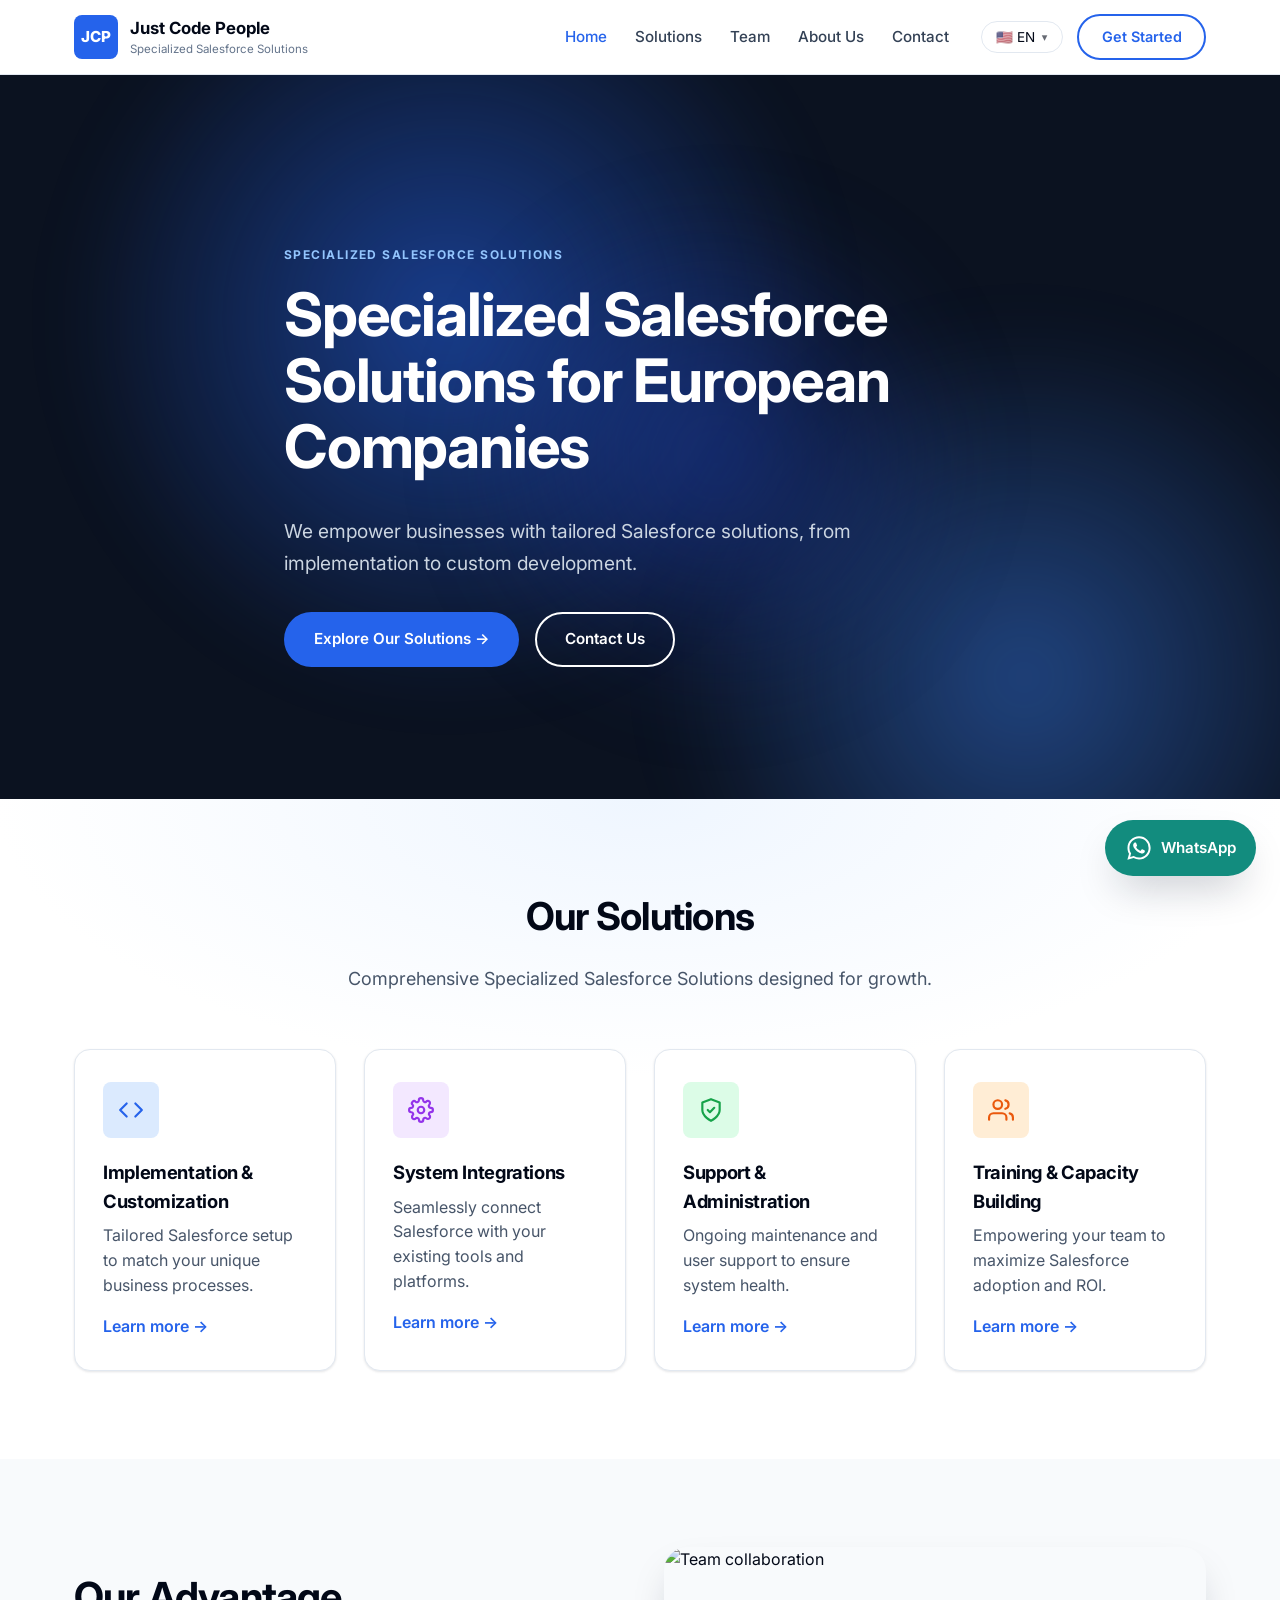
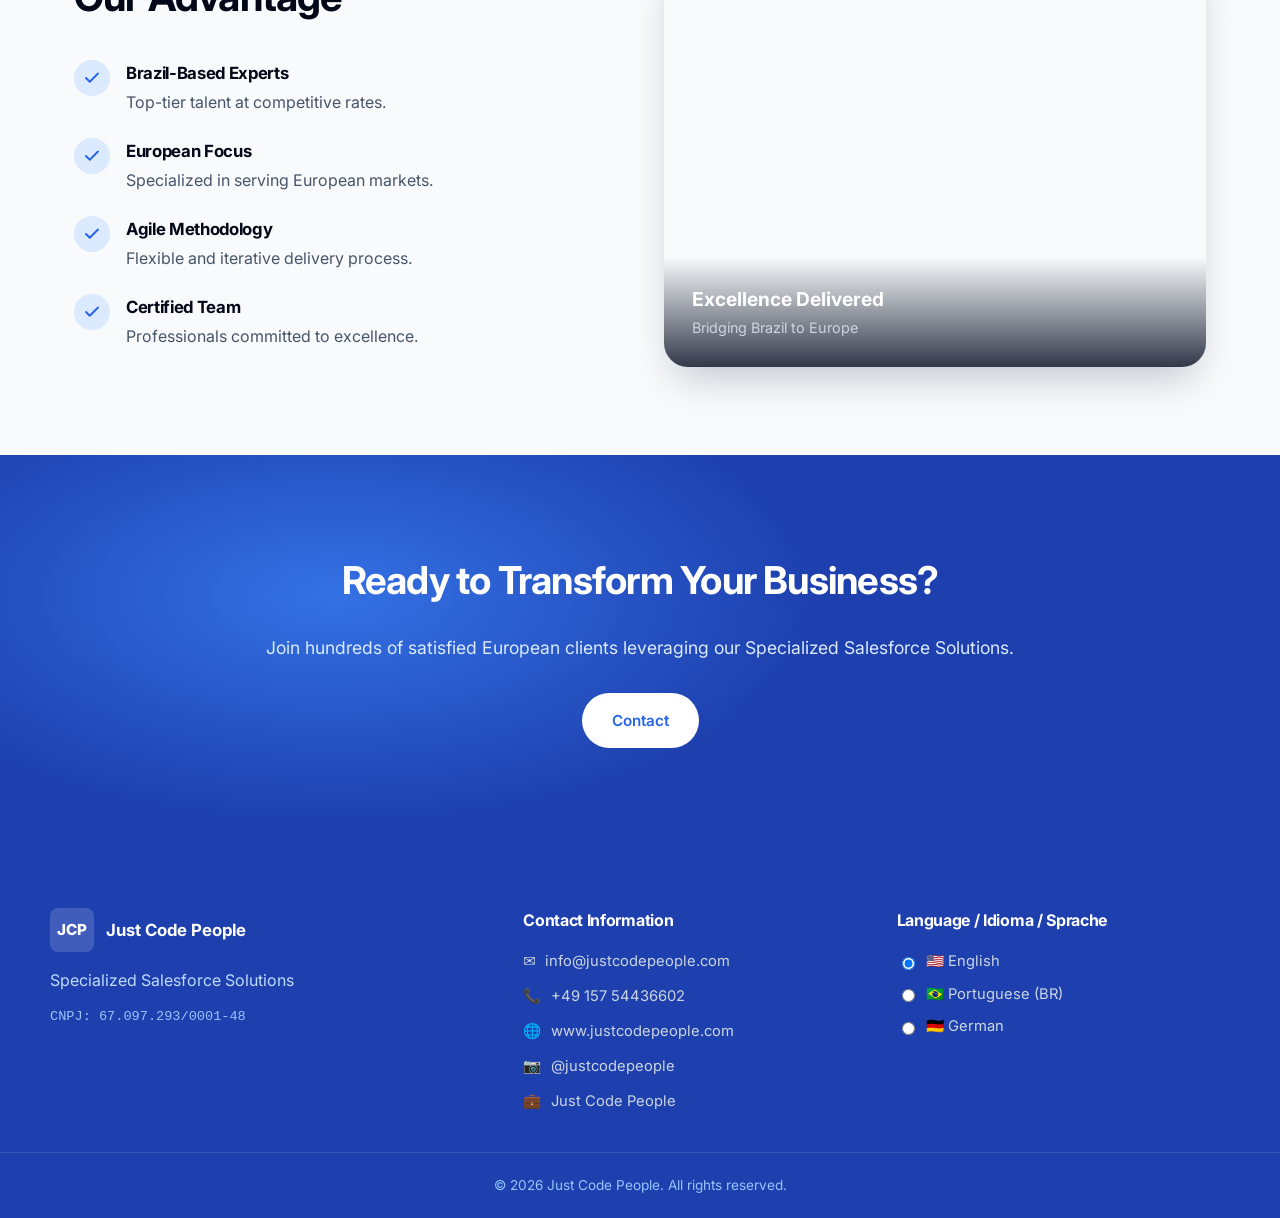
==== index.html @ ec4c8c9c "feat(page): add page to the repository" ====
<!DOCTYPE html>
<html lang="en">
<head>
  <meta charset="UTF-8" />
  <meta name="viewport" content="width=device-width, initial-scale=1.0" />
  <title>Just Code People | Specialized Salesforce Solutions</title>
  <meta name="description" content="Just Code People empowers European companies with tailored Salesforce solutions, from implementation to custom development." />
  <link rel="icon" type="image/svg+xml" href="data:image/svg+xml,<svg xmlns=%22http://www.w3.org/2000/svg%22 viewBox=%220 0 24 24%22><rect width=%2224%22 height=%2224%22 rx=%225%22 fill=%22%232563eb%22/><text x=%2212%22 y=%2216.5%22 font-family=%22Arial%22 font-size=%228%22 font-weight=%22700%22 fill=%22white%22 text-anchor=%22middle%22>JCP</text></svg>" />
  <link rel="preconnect" href="https://fonts.googleapis.com" />
  <link rel="preconnect" href="https://fonts.gstatic.com" crossorigin />
  <link rel="stylesheet" href="https://fonts.googleapis.com/css2?family=Inter:wght@300;400;500;600;700;800&display=swap" />
  <link rel="stylesheet" href="assets/css/style.css?v=cfeb845a" />
  <script type="application/ld+json">
  {
    "@context": "https://schema.org",
    "@type": "ProfessionalService",
    "name": "Just Code People",
    "url": "https://www.justcodepeople.com",
    "description": "Specialized Salesforce Solutions for European companies: implementation, integrations, support and training.",
    "email": "info@justcodepeople.com",
    "telephone": "+49 157 54436602",
    "taxID": "67.097.293/0001-48",
    "areaServed": "Europe",
    "address": {
      "@type": "PostalAddress",
      "streetAddress": "R. Heitor Stockler de Fran\u00e7a, 396, unidade 411",
      "addressLocality": "Curitiba",
      "addressRegion": "PR",
      "postalCode": "80030-030",
      "addressCountry": "BR"
    },
    "sameAs": [
      "https://www.linkedin.com/company/just-code-people/",
      "https://www.instagram.com/justcodepeople/"
    ],
    "hasOfferCatalog": {
      "@type": "OfferCatalog",
      "name": "Our Solutions",
      "itemListElement": [
        { "@type": "Offer", "itemOffered": { "@type": "Service", "name": "Implementation & Customization" } },
        { "@type": "Offer", "itemOffered": { "@type": "Service", "name": "System Integrations" } },
        { "@type": "Offer", "itemOffered": { "@type": "Service", "name": "Support & Administration" } },
        { "@type": "Offer", "itemOffered": { "@type": "Service", "name": "Training & Capacity Building" } }
      ]
    }
  }
  </script>
</head>
<body>

  <header class="site-header">
    <div class="container header-inner">
      <a href="index.html" class="logo">
        <span class="logo-badge">JCP</span>
        <span class="logo-text"><strong>Just Code People</strong><small>Specialized Salesforce Solutions</small></span>
      </a>
      <nav class="main-nav">
        <a href="index.html">Home</a>
        <a href="solutions.html">Solutions</a>
        <a href="team.html">Team</a>
        <a href="about.html">About Us</a>
        <a href="contact.html">Contact</a>
      </nav>
      <div class="header-actions">
        <button class="lang-switch" type="button">🇺🇸 EN</button>
        <a href="contact.html" class="btn-outline">Get Started</a>
      </div>
      <button class="nav-toggle" type="button" aria-label="Toggle menu">☰</button>
    </div>
  </header>

  <main>
    <!-- Hero ---------------------------------------------------------- -->
    <section class="hero" id="hero">
      <div class="hero-glow hero-glow-1" aria-hidden="true"></div>
      <div class="hero-glow hero-glow-2" aria-hidden="true"></div>
      <div class="hero-glow hero-glow-3" aria-hidden="true"></div>
      <div class="container hero-inner">
        <span class="hero-eyebrow">Specialized Salesforce Solutions</span>
        <h1>Specialized Salesforce Solutions for European Companies</h1>
        <p class="lead">We empower businesses with tailored Salesforce solutions, from implementation to custom development.</p>
        <div class="hero-actions">
          <a href="solutions.html" class="btn btn-primary">Explore Our Solutions →</a>
          <a href="contact.html" class="btn btn-outline-white">Contact Us</a>
        </div>
      </div>
    </section>

    <!-- Solutions preview ----------------------------------------------- -->
    <section class="section section-aura">
      <div class="container">
        <div class="section-head">
          <h2>Our Solutions</h2>
          <p>Comprehensive Specialized Salesforce Solutions designed for growth.</p>
        </div>
        <div class="grid grid-4">
          <div class="card">
            <div class="icon-tile blue">
              <svg viewBox="0 0 24 24" fill="none" stroke="currentColor" stroke-width="2" stroke-linecap="round" stroke-linejoin="round"><polyline points="16 18 22 12 16 6"/><polyline points="8 6 2 12 8 18"/></svg>
            </div>
            <h3>Implementation &amp; Customization</h3>
            <p>Tailored Salesforce setup to match your unique business processes.</p>
            <a href="solutions.html" class="btn-link">Learn more →</a>
          </div>
          <div class="card">
            <div class="icon-tile purple">
              <svg viewBox="0 0 24 24" fill="none" stroke="currentColor" stroke-width="2" stroke-linecap="round" stroke-linejoin="round"><circle cx="12" cy="12" r="3"/><path d="M19.4 15a1.65 1.65 0 0 0 .33 1.82l.06.06a2 2 0 1 1-2.83 2.83l-.06-.06a1.65 1.65 0 0 0-1.82-.33 1.65 1.65 0 0 0-1 1.51V21a2 2 0 0 1-4 0v-.09A1.65 1.65 0 0 0 9 19.4a1.65 1.65 0 0 0-1.82.33l-.06.06a2 2 0 1 1-2.83-2.83l.06-.06a1.65 1.65 0 0 0 .33-1.82 1.65 1.65 0 0 0-1.51-1H3a2 2 0 0 1 0-4h.09A1.65 1.65 0 0 0 4.6 9a1.65 1.65 0 0 0-.33-1.82l-.06-.06a2 2 0 1 1 2.83-2.83l.06.06a1.65 1.65 0 0 0 1.82.33H9a1.65 1.65 0 0 0 1-1.51V3a2 2 0 0 1 4 0v.09a1.65 1.65 0 0 0 1 1.51 1.65 1.65 0 0 0 1.82-.33l.06-.06a2 2 0 1 1 2.83 2.83l-.06.06a1.65 1.65 0 0 0-.33 1.82V9a1.65 1.65 0 0 0 1.51 1H21a2 2 0 0 1 0 4h-.09a1.65 1.65 0 0 0-1.51 1z"/></svg>
            </div>
            <h3>System Integrations</h3>
            <p>Seamlessly connect Salesforce with your existing tools and platforms.</p>
            <a href="solutions.html" class="btn-link">Learn more →</a>
          </div>
          <div class="card">
            <div class="icon-tile green">
              <svg viewBox="0 0 24 24" fill="none" stroke="currentColor" stroke-width="2" stroke-linecap="round" stroke-linejoin="round"><path d="M12 22s8-4 8-10V5l-8-3-8 3v7c0 6 8 10 8 10z"/><polyline points="9 12 11 14 15 10"/></svg>
            </div>
            <h3>Support &amp; Administration</h3>
            <p>Ongoing maintenance and user support to ensure system health.</p>
            <a href="solutions.html" class="btn-link">Learn more →</a>
          </div>
          <div class="card">
            <div class="icon-tile orange">
              <svg viewBox="0 0 24 24" fill="none" stroke="currentColor" stroke-width="2" stroke-linecap="round" stroke-linejoin="round"><path d="M17 21v-2a4 4 0 0 0-4-4H5a4 4 0 0 0-4 4v2"/><circle cx="9" cy="7" r="4"/><path d="M23 21v-2a4 4 0 0 0-3-3.87"/><path d="M16 3.13a4 4 0 0 1 0 7.75"/></svg>
            </div>
            <h3>Training &amp; Capacity Building</h3>
            <p>Empowering your team to maximize Salesforce adoption and ROI.</p>
            <a href="solutions.html" class="btn-link">Learn more →</a>
          </div>
        </div>
      </div>
    </section>

    <!-- Advantage --------------------------------------------------------- -->
    <section class="section section-alt">
      <div class="container advantage">
        <div>
          <h2 style="font-size:2.5rem;margin-bottom:2rem;">Our Advantage</h2>
          <div class="feature-list">
            <div class="feature-item">
              <span class="feature-check">
                <svg width="18" height="18" viewBox="0 0 24 24" fill="none" stroke="currentColor" stroke-width="2.5" stroke-linecap="round" stroke-linejoin="round"><polyline points="20 6 9 17 4 12"/></svg>
              </span>
              <div><h4>Brazil-Based Experts</h4><p>Top-tier talent at competitive rates.</p></div>
            </div>
            <div class="feature-item">
              <span class="feature-check">
                <svg width="18" height="18" viewBox="0 0 24 24" fill="none" stroke="currentColor" stroke-width="2.5" stroke-linecap="round" stroke-linejoin="round"><polyline points="20 6 9 17 4 12"/></svg>
              </span>
              <div><h4>European Focus</h4><p>Specialized in serving European markets.</p></div>
            </div>
            <div class="feature-item">
              <span class="feature-check">
                <svg width="18" height="18" viewBox="0 0 24 24" fill="none" stroke="currentColor" stroke-width="2.5" stroke-linecap="round" stroke-linejoin="round"><polyline points="20 6 9 17 4 12"/></svg>
              </span>
              <div><h4>Agile Methodology</h4><p>Flexible and iterative delivery process.</p></div>
            </div>
            <div class="feature-item">
              <span class="feature-check">
                <svg width="18" height="18" viewBox="0 0 24 24" fill="none" stroke="currentColor" stroke-width="2.5" stroke-linecap="round" stroke-linejoin="round"><polyline points="20 6 9 17 4 12"/></svg>
              </span>
              <div><h4>Certified Team</h4><p>Professionals committed to excellence.</p></div>
            </div>
          </div>
        </div>
        <div class="media-card">
          <img src="https://images.unsplash.com/photo-1622675205169-901710ac8643?auto=format&fit=crop&w=1000&q=80" alt="Team collaboration" />
          <div class="media-caption">
            <strong>Excellence Delivered</strong>
            <span>Bridging Brazil to Europe</span>
          </div>
        </div>
      </div>
    </section>

    <!-- CTA ---------------------------------------------------------- -->
    <section class="cta-band">
      <div class="container">
        <h2>Ready to Transform Your Business?</h2>
        <p>Join hundreds of satisfied European clients leveraging our Specialized Salesforce Solutions.</p>
        <a href="contact.html" class="btn btn-white">Contact</a>
      </div>
    </section>
  </main>

  <footer class="site-footer">
    <div class="container footer-top">
      <div class="footer-brand">
        <a href="index.html" class="logo">
          <span class="logo-badge">JCP</span>
          <span class="logo-text"><strong>Just Code People</strong></span>
        </a>
        <p class="tagline">Specialized Salesforce Solutions</p>
        <p class="cnpj">CNPJ: 67.097.293/0001-48</p>
      </div>
      <div>
        <h4>Contact Information</h4>
        <ul class="footer-list">
          <li>✉️ <a href="mailto:info@justcodepeople.com">info@justcodepeople.com</a></li>
          <li>📞 <a href="https://wa.me/4915754436602">+49 157 54436602</a></li>
          <li>🌐 <a href="https://www.justcodepeople.com">www.justcodepeople.com</a></li>
          <li>📷 <a href="https://www.instagram.com/justcodepeople/">@justcodepeople</a></li>
          <li>💼 <a href="https://www.linkedin.com/company/just-code-people/">Just Code People</a></li>
        </ul>
      </div>
      <div>
        <h4>Language / Idioma / Sprache</h4>
        <div class="lang-options">
          <label><input type="radio" name="lang" data-lang-select value="en" checked /> 🇺🇸 English</label>
          <label><input type="radio" name="lang" data-lang-select value="pt" /> 🇧🇷 Portuguese (BR)</label>
          <label><input type="radio" name="lang" data-lang-select value="de" /> 🇩🇪 German</label>
        </div>
      </div>
    </div>
    <div class="footer-bottom">© 2026 Just Code People. All rights reserved.</div>
  </footer>

  <!-- Floating WhatsApp button (same block on every page). The company number appears in 2 places:
       the footer link and this button's href (assets/js/main.js?v=7ec6846e rebuilds the href per language
       from this one; keep both in sync when changing the number). -->
  <a class="whatsapp-float" href="https://wa.me/4915754436602?text=Hello%21%20I%20would%20like%20to%20know%20more%20about%20Just%20Code%20People%27s%20Salesforce%20solutions." data-wa-number="4915754436602" data-wa-text="Hello! I would like to know more about Just Code People's Salesforce solutions." target="_blank" rel="noopener noreferrer" aria-label="Chat with us on WhatsApp" title="Chat with us on WhatsApp">
    <svg viewBox="0 0 24 24" width="28" height="28" aria-hidden="true" focusable="false"><path fill="currentColor" d="M12.04 2C6.58 2 2.13 6.45 2.13 11.91c0 1.75.46 3.45 1.32 4.95L2.05 22l5.25-1.38a9.9 9.9 0 0 0 4.74 1.21h.01c5.46 0 9.91-4.45 9.91-9.91 0-2.65-1.03-5.14-2.9-7.01A9.82 9.82 0 0 0 12.04 2zm0 18.15h-.01a8.2 8.2 0 0 1-4.19-1.15l-.3-.18-3.12.82.83-3.04-.2-.31a8.2 8.2 0 0 1-1.26-4.38c0-4.54 3.7-8.23 8.24-8.23 2.2 0 4.27.86 5.82 2.42a8.18 8.18 0 0 1 2.41 5.82c0 4.54-3.7 8.23-8.22 8.23zm4.52-6.16c-.25-.12-1.47-.73-1.7-.82-.23-.08-.39-.12-.56.12-.17.25-.64.82-.78.98-.14.17-.29.19-.54.06-.25-.12-1.05-.39-2-1.23-.74-.66-1.24-1.47-1.38-1.72-.15-.25-.02-.38.11-.5.11-.11.25-.29.37-.43.12-.15.17-.25.25-.41.08-.17.04-.31-.02-.43-.06-.12-.56-1.34-.76-1.84-.2-.48-.4-.42-.56-.43h-.48c-.17 0-.43.06-.66.31-.23.25-.87.85-.87 2.07 0 1.22.89 2.4 1.01 2.56.12.17 1.75 2.67 4.23 3.74.59.26 1.05.41 1.41.52.59.19 1.13.16 1.56.1.48-.07 1.47-.6 1.67-1.18.21-.58.21-1.07.14-1.18-.06-.1-.23-.16-.48-.29z"/></svg>
    <span class="whatsapp-float-label" translate="no">WhatsApp</span>
  </a>

  <script src="assets/js/i18n.js?v=ba436000"></script>
  <script src="assets/js/main.js?v=7ec6846e"></script>
</body>
</html>
---- assets/css/style.css ----
/* ==========================================================================
   Just Code People — Stylesheet
   Design tokens extracted from the live site (justcodepeople.com)
   ========================================================================== */

:root {
  /* Colors */
  --color-primary: #2563eb;       /* blue-600 */
  --color-primary-dark: #1d4ed8;  /* blue-700 */
  --color-primary-darker: #1e40af;/* blue-800 - footer e faixa CTA */
  --color-hero: #0b1220;          /* fundo escuro do hero */
  --color-navy: #0f172a;          /* slate-900 - dark hero overlay */
  --color-navy-soft: #1e293b;     /* slate-800 */
  --color-text: #020817;          /* near-black body text */
  --color-text-muted: #475569;    /* slate-600 */
  --color-text-soft: #64748b;     /* slate-500 */
  --color-bg: #ffffff;
  --color-bg-alt: #f8fafc;        /* slate-50 section background */
  --color-bg-tint: #eff6ff;       /* blue-50 tinted callouts */
  --color-border: #e2e8f0;        /* slate-200 */

  --accent-blue: #2563eb;
  --accent-purple: #9333ea;
  --accent-green: #16a34a;
  --accent-orange: #ea580c;
  /* Botao flutuante do WhatsApp: verde escuro da marca (glifo branco >= 4.1:1; hover 5.2:1) */
  --color-whatsapp: #128c7e;
  --color-whatsapp-hover: #0e7a6d;

  /* Typography */
  --font-sans: "Inter", -apple-system, "system-ui", "Segoe UI", Roboto, Oxygen, Ubuntu,
    Cantarell, "Fira Sans", "Droid Sans", "Helvetica Neue", sans-serif;

  /* Layout */
  --container-width: 1180px;
  --radius-sm: 0.5rem;
  --radius-md: 1rem;
  --radius-lg: 1.5rem;
  --radius-full: 9999px;
  --shadow-card: 0 1px 3px rgba(15, 23, 42, 0.08), 0 1px 2px rgba(15, 23, 42, 0.04);
  --shadow-lift: 0 20px 40px -12px rgba(15, 23, 42, 0.25);
}

/* Reset ------------------------------------------------------------------ */
*, *::before, *::after { box-sizing: border-box; }
html { scroll-behavior: smooth; }
body {
  overflow-wrap: break-word; /* palavras longas (DE) nunca estouram a coluna */
  margin: 0;
  font-family: var(--font-sans);
  color: var(--color-text);
  background: var(--color-bg);
  line-height: 1.55;
  -webkit-font-smoothing: antialiased;
}
img { max-width: 100%; display: block; }
a { color: inherit; text-decoration: none; }
ul { list-style: none; margin: 0; padding: 0; }
button { font-family: inherit; cursor: pointer; }
h1, h2, h3, h4 { margin: 0 0 0.5em; font-weight: 700; letter-spacing: -0.02em; }

.container {
  width: 100%;
  max-width: var(--container-width);
  margin: 0 auto;
  padding: 0 24px;
}

.section { padding: 88px 0; }
.section-alt { background: var(--color-bg-alt); }
.section-tint { background: var(--color-bg-tint); }

.section-head { text-align: center; max-width: 640px; margin: 0 auto 56px; }
.section-head h2 { font-size: clamp(1.75rem, 4.4vw, 2.4rem); letter-spacing: -0.02em; color: var(--color-text); }
.section-head p { color: var(--color-text-muted); font-size: 1.125rem; }
.eyebrow {
  display: inline-block;
  font-size: 0.75rem;
  font-weight: 700;
  letter-spacing: 0.08em;
  text-transform: uppercase;
  color: var(--color-primary);
  margin-bottom: 0.75rem;
}

/* Buttons ------------------------------------------------------------------ */
.btn {
  display: inline-flex;
  align-items: center;
  gap: 0.5rem;
  padding: 0.85rem 1.75rem;
  border-radius: var(--radius-full);
  font-weight: 600;
  font-size: 0.95rem;
  border: 2px solid transparent;
  transition: transform 0.15s ease, box-shadow 0.15s ease, background 0.15s ease, color 0.15s ease;
}
.btn:hover { transform: translateY(-1px); }
.btn-primary { background: var(--color-primary); color: #fff; }
.btn-primary:hover { background: var(--color-primary-dark); box-shadow: var(--shadow-lift); }
.btn-outline-white { background: transparent; border-color: #fff; color: #fff; }
.btn-outline-white:hover { background: #fff; color: var(--color-primary); }
.btn-white { background: #fff; color: var(--color-primary); }
.btn-white:hover { box-shadow: var(--shadow-lift); }
.btn-dark { background: var(--color-navy-soft); color: #fff; }
.btn-dark:hover { background: var(--color-navy); }
.btn-link { color: var(--color-primary); font-weight: 600; }
.btn-link:hover { text-decoration: underline; }

/* Header ------------------------------------------------------------------ */
.site-header {
  position: sticky;
  top: 0;
  z-index: 50;
  background: rgba(255, 255, 255, 0.88);
  -webkit-backdrop-filter: saturate(180%) blur(12px);
  backdrop-filter: saturate(180%) blur(12px);
  border-bottom: 1px solid var(--color-border);
}
.header-inner {
  display: flex;
  align-items: center;
  gap: 0.5rem 2rem;
  flex-wrap: wrap; /* rede de seguranca: com texto muito ampliado, nav/acoes descem para a 2a linha */
  padding-top: 14px;
  padding-bottom: 14px;
}
.logo { display: flex; align-items: center; gap: 0.75rem; margin-right: auto; }
.logo-badge {
  display: flex;
  align-items: center;
  justify-content: center;
  width: 44px;
  height: 44px;
  border-radius: var(--radius-sm);
  background: var(--color-primary);
  color: #fff;
  font-weight: 800;
  font-size: 0.95rem;
  flex-shrink: 0;
}
.logo-text strong { display: block; font-size: 1.05rem; color: var(--color-text); }
.logo-text small { display: block; font-size: 0.72rem; color: var(--color-text-soft); }

.main-nav { display: flex; flex-wrap: wrap; align-items: center; gap: 0.25rem 1.75rem; }
.main-nav a { white-space: nowrap; font-weight: 500; color: #334155; font-size: 0.95rem; }
.main-nav a:hover, .main-nav a.active { color: var(--color-primary); }

.header-actions { display: flex; align-items: center; gap: 0.9rem; }
.lang-switch {
  display: flex;
  align-items: center;
  gap: 0.4rem;
  background: #fff;
  border: 1px solid var(--color-border);
  border-radius: var(--radius-full);
  padding: 0.45rem 0.9rem;
  font-size: 0.85rem;
  color: var(--color-text);
}
.btn-outline {
  border: 2px solid var(--color-primary);
  color: var(--color-primary);
  background: #fff;
  border-radius: var(--radius-full);
  padding: 0.6rem 1.4rem;
  font-weight: 600;
  font-size: 0.9rem;
  white-space: nowrap;
}
.btn-outline:hover { background: var(--color-primary); color: #fff; }

.nav-toggle {
  display: none;
  background: none;
  border: none;
  font-size: 1.5rem;
  color: var(--color-text);
  width: 44px;
  height: 44px;
  padding: 0;
  align-items: center;
  justify-content: center;
}

/* Hero ------------------------------------------------------------------ */
.hero {
  position: relative;
  color: #fff;
  background: var(--color-hero);
  isolation: isolate;
  overflow: hidden;
  padding: clamp(96px, 13vw, 168px) 0 clamp(80px, 11vw, 132px);
}
.hero-inner { max-width: 760px; }
.hero h1 { font-size: clamp(2.2rem, 6.2vw, 3.75rem); line-height: 1.1; letter-spacing: -0.02em; margin-bottom: 0.6em; text-wrap: pretty; }
.hero p.lead { font-size: clamp(1rem, 2.2vw, 1.2rem); line-height: 1.7; color: #cbd5e1; margin-bottom: 2rem; max-width: 620px; }
.hero-actions { display: flex; gap: 1rem; flex-wrap: wrap; }


/* Cards ------------------------------------------------------------------ */
.grid { display: grid; gap: 1.75rem; }
.grid-2 { grid-template-columns: repeat(2, 1fr); }
.grid-3 { grid-template-columns: repeat(3, 1fr); }
.grid-4 { grid-template-columns: repeat(4, 1fr); }

.card {
  background: #fff;
  border: 1px solid var(--color-border);
  border-radius: var(--radius-md);
  padding: 2rem 1.75rem;
  box-shadow: var(--shadow-card);
  transition: transform 320ms cubic-bezier(0.22, 1, 0.36, 1),
              box-shadow 320ms cubic-bezier(0.22, 1, 0.36, 1),
              border-color 200ms ease;
}
.card:hover { transform: translateY(-6px); box-shadow: 0 24px 48px -18px rgba(15,23,42,0.3); border-color: #bfdbfe; }
.card h3 { font-size: 1.15rem; margin-bottom: 0.5rem; }
.card p { color: var(--color-text-muted); margin: 0 0 1rem; }

.icon-tile {
  width: 56px;
  height: 56px;
  border-radius: var(--radius-sm);
  display: flex;
  align-items: center;
  justify-content: center;
  margin-bottom: 1.25rem;
}
.icon-tile svg { width: 26px; height: 26px; }
.icon-tile.blue   { background: #dbeafe; color: var(--accent-blue); }
.icon-tile.purple { background: #f3e8ff; color: var(--accent-purple); }
.icon-tile.green  { background: #dcfce7; color: var(--accent-green); }
.icon-tile.orange { background: #ffedd5; color: var(--accent-orange); }

/* Advantage / feature list ------------------------------------------------ */
.advantage { display: grid; grid-template-columns: 1fr 1fr; gap: 3rem; align-items: center; }
.feature-list { display: flex; flex-direction: column; gap: 1.5rem; }
.feature-item { display: flex; gap: 1rem; align-items: flex-start; }
.feature-check {
  flex-shrink: 0;
  width: 36px;
  height: 36px;
  border-radius: 50%;
  background: #dbeafe;
  color: var(--color-primary);
  display: flex;
  align-items: center;
  justify-content: center;
}
.feature-item h4 { margin: 0 0 0.2rem; font-size: 1.05rem; }
.feature-item p { margin: 0; color: var(--color-text-muted); }

.media-card {
  position: relative;
  border-radius: var(--radius-lg);
  overflow: hidden;
  box-shadow: var(--shadow-lift);
}
.media-card img { width: 100%; height: 420px; object-fit: cover; }
.media-caption {
  position: absolute;
  left: 0; right: 0; bottom: 0;
  padding: 1.75rem;
  background: linear-gradient(0deg, rgba(15,23,42,0.85), transparent);
  color: #fff;
}
.media-caption strong { display: block; font-size: 1.2rem; }
.media-caption span { font-size: 0.9rem; color: #cbd5e1; }

/* CTA band ------------------------------------------------------------------ */
.cta-band {
  background: var(--color-primary-darker);
  color: #fff;
  text-align: center;
  position: relative;
  isolation: isolate;
  overflow: hidden;
  padding: clamp(64px, 9vw, 96px) 0;
}
.cta-band h2 { font-size: 2.4rem; margin-bottom: 0.6em; }
.cta-band p { color: #dbeafe; font-size: 1.1rem; margin-bottom: 2rem; }

/* Footer ------------------------------------------------------------------ */
.site-footer { background: var(--color-primary-darker); color: #cbd5e1; }
.footer-top { padding: 64px 0 40px; display: grid; grid-template-columns: 1.3fr 1fr 1fr; gap: 2.5rem; }
.footer-brand .logo-badge { background: rgba(255,255,255,0.15); }
.footer-brand .logo-text strong { color: #fff; }
.footer-brand .logo-text small { color: #93c5fd; }
.footer-brand p.tagline { margin: 1rem 0 0.5rem; color: #bfdbfe; }
.footer-brand .cnpj { font-family: ui-monospace, SFMono-Regular, Menlo, monospace; font-size: 0.85rem; color: #93c5fd; }
.site-footer h4 { color: #fff; font-size: 1rem; margin-bottom: 1.1rem; }
.footer-list { display: flex; flex-direction: column; gap: 0.75rem; }
.footer-list li { display: flex; align-items: center; gap: 0.6rem; font-size: 0.92rem; }
.footer-list a:hover { color: #fff; }
.lang-options { display: flex; flex-direction: column; gap: 0.6rem; }
.lang-options label { display: flex; align-items: center; gap: 0.5rem; font-size: 0.92rem; cursor: pointer; }
.footer-bottom {
  border-top: 1px solid rgba(255,255,255,0.12);
  padding: 22px 0;
  text-align: center;
  font-size: 0.85rem;
  color: #93c5fd;
}

/* Solutions page detail rows ------------------------------------------------ */
.solution-row { display: grid; grid-template-columns: 1fr 1fr; gap: 3.5rem; align-items: center; padding: 70px 0; border-bottom: 1px solid var(--color-border); }
.solution-row:last-child { border-bottom: none; }
.solution-row.reverse .solution-media { order: 2; }
.solution-media img { width: 100%; height: 360px; object-fit: cover; border-radius: var(--radius-lg); box-shadow: var(--shadow-lift); }
.solution-content h3 { font-size: 1.9rem; }
.solution-content > p.lead { color: var(--color-text-muted); font-size: 1.05rem; margin-bottom: 1.5rem; }
.benefit-label { font-size: 0.78rem; font-weight: 700; letter-spacing: 0.08em; color: var(--color-text-soft); margin-bottom: 0.75rem; }
.benefit-list { display: flex; flex-direction: column; gap: 0.6rem; margin-bottom: 1.5rem; }
.benefit-list li { display: flex; align-items: center; gap: 0.6rem; color: #334155; }
.benefit-list svg { width: 18px; height: 18px; color: var(--accent-green); flex-shrink: 0; }
.use-case {
  border-left: 4px solid var(--color-primary);
  background: var(--color-bg-tint);
  padding: 1rem 1.25rem;
  border-radius: 0 var(--radius-sm) var(--radius-sm) 0;
  margin-bottom: 1.75rem;
}
.use-case .benefit-label { color: var(--color-primary); margin-bottom: 0.35rem; }
.use-case p { margin: 0; font-style: italic; color: #334155; }

/* Team page ------------------------------------------------------------------ */
.team-grid { display: grid; grid-template-columns: repeat(4, 1fr); gap: 1.75rem; }
.team-card { text-align: center; }
.team-card img { width: 100%; aspect-ratio: 1/1; object-fit: cover; border-radius: var(--radius-md); margin-bottom: 1rem; }
.team-card h4 { margin: 0 0 0.15rem; font-size: 1.05rem; }
.team-card .role { color: var(--color-primary); font-weight: 700; font-size: 0.72rem; letter-spacing: 0.06em; text-transform: uppercase; margin-bottom: 0.5rem; }
.team-card p.bio { color: var(--color-text-muted); font-size: 0.9rem; margin: 0; }

.org-columns { display: grid; grid-template-columns: repeat(3, 1fr); gap: 2rem; }
.org-columns h4 { font-size: 1.05rem; margin-bottom: 1rem; }
.org-columns ul { display: flex; flex-direction: column; gap: 0.6rem; }
.org-columns li { color: var(--color-text-muted); padding: 0.6rem 0.9rem; background: var(--color-bg-alt); border-radius: var(--radius-sm); font-size: 0.92rem; }

.commitment-strip { display: flex; flex-wrap: wrap; justify-content: center; gap: 0.75rem 2.5rem; text-align: center; color: var(--color-text-muted); font-weight: 600; }
.quote-banner { background: var(--color-navy); color: #fff; text-align: center; padding: 70px 24px; font-size: 1.6rem; font-weight: 600; }

/* About page ------------------------------------------------------------------ */
.about-story { display: grid; grid-template-columns: 1fr 1fr; gap: 3.5rem; align-items: center; }

.market-focus {
  background: var(--color-bg-tint);
  border-radius: var(--radius-lg);
  padding: 3rem;
  display: flex;
  align-items: center;
  justify-content: space-between;
  gap: 2rem;
}
.market-focus-text { max-width: 620px; }
.market-focus-text svg { width: 24px; height: 24px; color: var(--color-primary); }
.market-focus img { width: 176px; height: 176px; border-radius: 50%; object-fit: cover; box-shadow: var(--shadow-lift); flex-shrink: 0; }

.values-title { text-align: center; margin-bottom: 3rem; }
.values-title h2 { font-size: 2.25rem; }
.values-title::after {
  content: "";
  display: block;
  width: 64px;
  height: 4px;
  background: var(--color-primary);
  margin: 1rem auto 0;
  border-radius: var(--radius-full);
}

/* Contact page ------------------------------------------------------------------ */
.contact-layout { display: grid; grid-template-columns: 1.3fr 1fr; gap: 3rem; }
.form-field { margin-bottom: 1.25rem; }
.form-field label { display: block; font-weight: 600; font-size: 0.9rem; margin-bottom: 0.4rem; }
.form-field input, .form-field textarea {
  width: 100%;
  padding: 0.75rem 1rem;
  border: 1px solid var(--color-border);
  border-radius: var(--radius-sm);
  font-family: inherit;
  font-size: 0.95rem;
}
.form-field input:focus, .form-field textarea:focus {
  outline: none;
  border-color: var(--color-primary);
  box-shadow: 0 0 0 3px rgba(37,99,235,0.15);
}
.form-field textarea { min-height: 140px; resize: vertical; }
.form-status { margin-top: 1rem; font-size: 0.9rem; color: var(--accent-green); display: none; }
.form-status.visible { display: block; }

.contact-card { background: var(--color-bg-alt); border-radius: var(--radius-md); padding: 2rem; margin-bottom: 1.5rem; }
.contact-card h3 { font-size: 1.05rem; margin-bottom: 0.4rem; }
.contact-card p { color: var(--color-text-muted); margin: 0; }
.contact-social { display: flex; gap: 0.75rem; margin-top: 1.5rem; }
.contact-social a {
  width: 40px; height: 40px;
  border-radius: 50%;
  background: var(--color-bg-alt);
  display: flex; align-items: center; justify-content: center;
  color: var(--color-primary);
}
.contact-social a:hover { background: var(--color-primary); color: #fff; }

/* Responsive ------------------------------------------------------------------ */
@media (max-width: 1000px) {
  /* Menu mobile/tablet: o header completo (logo + nav + idioma + CTA) nao cabe
     abaixo de ~960px em PT/DE. Painel em fluxo normal: nada fica escondido. */
  .main-nav, .header-actions { display: none; }
  .nav-toggle { display: flex; flex-shrink: 0; }
  .logo { flex: 1 1 0; min-width: 0; }
  .site-header.nav-open { max-height: 100vh; max-height: 100dvh; overflow-y: auto; }
  .site-header.nav-open .main-nav {
    display: flex;
    flex-direction: column;
    align-items: stretch;
    flex: 1 0 100%;
    order: 3;
    gap: 0;
    padding-top: 0.5rem;
    border-top: 1px solid var(--color-border);
  }
  .site-header.nav-open .main-nav a { display: flex; align-items: center; min-height: 44px; }
  .site-header.nav-open .header-actions {
    display: flex;
    flex-wrap: wrap;
    flex: 1 0 100%;
    order: 4;
    padding-bottom: 0.25rem;
  }
  .site-header.nav-open .lang-switch, .site-header.nav-open .btn-outline {
    display: inline-flex; align-items: center; min-height: 44px;
  }
}

@media (max-width: 960px) {
  .grid-4 { grid-template-columns: repeat(2, 1fr); }
  .grid-3 { grid-template-columns: repeat(2, 1fr); }
  .advantage, .solution-row, .about-story, .contact-layout, .footer-top { grid-template-columns: 1fr; }
  .solution-row.reverse .solution-media { order: 0; }
  .team-grid { grid-template-columns: repeat(2, 1fr); }
  .org-columns { grid-template-columns: 1fr; }
  .market-focus { flex-direction: column; text-align: center; }
  .about-story { gap: 1.25rem; align-items: start; }

}

@media (max-width: 720px) {
  .hero h1 { font-size: 2.4rem; }
  .grid-4, .grid-3, .grid-2 { grid-template-columns: 1fr; }
  .team-grid { grid-template-columns: 1fr; }
  .section { padding: 56px 0; }
}

/* Responsividade global: grids/cards nao estouram com texto longo (DE) ou zoom --- */
.grid > *, .team-grid > *, .org-columns > *, .footer-top > *, .contact-layout > *, .advantage > *, .solution-row > * { min-width: 0; }
.card, .team-card, .footer-top, .org-columns li { overflow-wrap: break-word; }
.footer-brand .logo { flex-wrap: wrap; }
.footer-list a, .footer-list li, .contact-card a { min-width: 0; overflow-wrap: anywhere; }
.feature-item > div, .hq-points > *, .contact-card, .form-field { min-width: 0; }

/* Alvos de toque >= 44px em celular/tablet (<=960px) e ponteiro grosso (visual desktop intacto) */
@media (max-width: 960px), (pointer: coarse) {
  .card > a.btn-link, .about-what .card .btn-link { display: inline-flex; align-items: center; min-height: 44px; }
  .footer-list { gap: 0; }
  .footer-list li { min-height: 44px; }
  .footer-list a { display: inline-flex; align-items: center; min-height: 44px; }
  .lang-options { gap: 0; }
  .lang-options label { min-height: 44px; }
  .lang-options input { width: 20px; height: 20px; }
  .contact-social a { width: 44px; height: 44px; }
}

/* Language switcher ------------------------------------------------------ */
.lang-switcher { position: relative; }
.lang-switch { cursor: pointer; white-space: nowrap; }
.lang-switch:hover { border-color: var(--color-primary); color: var(--color-primary); }
.lang-caret { font-size: 0.7rem; opacity: 0.6; }

.lang-menu {
  position: absolute;
  top: calc(100% + 0.5rem);
  right: 0;
  z-index: 50;
  display: none;
  min-width: 190px;
  margin: 0;
  padding: 0.35rem;
  list-style: none;
  background: #fff;
  border: 1px solid var(--color-border);
  border-radius: 0.75rem;
  box-shadow: 0 12px 28px rgba(15, 23, 42, 0.14);
}
.lang-switcher.open .lang-menu { display: block; }
.lang-menu li {
  padding: 0.55rem 0.75rem;
  border-radius: 0.5rem;
  font-size: 0.88rem;
  color: var(--color-text);
  cursor: pointer;
  white-space: nowrap;
}
.lang-menu li:hover { background: #f1f5f9; }
.lang-menu li[aria-selected="true"] { color: var(--color-primary); font-weight: 600; }

/* Contact form status states --------------------------------------------- */
.form-status.pending { color: var(--color-text-soft); }
.form-status.success { color: var(--accent-green); }
.form-status.error   { color: #dc2626; }

/* ==========================================================================
   Halos de cor — design "Moderna"
   Os 3 halos do hero sao elementos reais porque assets/js/hero-motion.js os
   move com o ponteiro. Os demais sao ::before, sem custo de marcacao.
   ========================================================================== */

@keyframes jcp-drift-1 {
  0%, 100% { transform: translate3d(0, 0, 0) scale(1); }
  50%      { transform: translate3d(6%, -4%, 0) scale(1.12); }
}
@keyframes jcp-drift-2 {
  0%, 100% { transform: translate3d(0, 0, 0) scale(1.05); }
  50%      { transform: translate3d(-7%, 5%, 0) scale(0.92); }
}
@keyframes jcp-drift-3 {
  0%, 100% { transform: translate3d(0, 0, 0) scale(0.95); }
  50%      { transform: translate3d(4%, 7%, 0) scale(1.15); }
}

.hero-glow {
  position: absolute;
  border-radius: 50%;
  pointer-events: none;
  z-index: -1;
}
.hero-glow-1 {
  top: -20%; left: 4%;
  width: 62vw; height: 62vw; max-width: 860px; max-height: 860px;
  background: radial-gradient(circle at center, rgba(37,99,235,0.55), rgba(37,99,235,0) 68%);
  filter: blur(30px);
  animation: jcp-drift-1 22s ease-in-out infinite;
}
.hero-glow-2 {
  bottom: -32%; right: -8%;
  width: 56vw; height: 56vw; max-width: 780px; max-height: 780px;
  background: radial-gradient(circle at center, rgba(59,130,246,0.45), rgba(59,130,246,0) 70%);
  filter: blur(34px);
  animation: jcp-drift-2 28s ease-in-out infinite;
}
.hero-glow-3 {
  top: 18%; right: 24%;
  width: 40vw; height: 40vw; max-width: 560px; max-height: 560px;
  background: radial-gradient(circle at center, rgba(30,64,175,0.5), rgba(30,64,175,0) 72%);
  filter: blur(40px);
  animation: jcp-drift-3 34s ease-in-out infinite;
}

/* Vinheta azul suave no topo da secao de solucoes */
.section-aura { position: relative; isolation: isolate; overflow: hidden; }
.section-aura::before {
  content: "";
  position: absolute;
  top: 0; left: 50%;
  width: 120vw; height: 120%;
  transform: translateX(-50%);
  background: radial-gradient(60% 50% at 50% 0%, var(--color-bg-tint), rgba(239,246,255,0) 70%);
  pointer-events: none;
  z-index: -1;
}

/* Halo interno da faixa CTA */
.cta-band::before {
  content: "";
  position: absolute;
  inset: -20% -10%;
  background: radial-gradient(45% 60% at 30% 40%, rgba(59,130,246,0.75), rgba(30,64,175,0) 70%);
  pointer-events: none;
  z-index: -1;
  animation: jcp-drift-2 30s ease-in-out infinite;
}

/* Sem animacao para quem pediu menos movimento no sistema */
@media (prefers-reduced-motion: reduce) {
  .hero-glow, .cta-band::before { animation: none !important; }
  .card { transition: none !important; }
}


/* Rotulo acima do titulo do hero */
.hero-eyebrow {
  display: inline-block;
  font-size: 0.75rem;
  font-weight: 700;
  letter-spacing: 0.12em;
  text-transform: uppercase;
  color: #93c5fd;
  margin-bottom: 1rem;
}

/* Zoom suave nas imagens das linhas de solucao */
.solution-media { border-radius: 20px; overflow: hidden; box-shadow: var(--shadow-lift); }
.solution-media img { transition: transform 500ms cubic-bezier(0.22, 1, 0.36, 1); }
.solution-row:hover .solution-media img { transform: scale(1.03); }

/* Card da equipe: elevacao e zoom recortado na foto */
.team-card {
  background: #fff;
  border: 1px solid var(--color-border);
  border-radius: var(--radius-md);
  padding: 1.5rem;
  box-shadow: 0 4px 12px -4px rgba(15,23,42,0.12);
  transition: transform 320ms cubic-bezier(0.22,1,0.36,1),
              box-shadow 320ms cubic-bezier(0.22,1,0.36,1);
}
.team-card:hover { transform: translateY(-6px); box-shadow: 0 24px 48px -18px rgba(15,23,42,0.35); }
.team-photo { overflow: hidden; border-radius: 12px; margin-bottom: 1.25rem; }
.team-card .team-photo img { margin-bottom: 0; border-radius: 0; transition: transform 400ms cubic-bezier(0.22,1,0.36,1); }
.team-card:hover .team-photo img { transform: scale(1.04); }

/* Faixa de citacao: mesmo azul profundo e halo da faixa CTA */
.quote-banner {
  position: relative;
  isolation: isolate;
  overflow: hidden;
  background: var(--color-primary-darker);
  color: #fff;
  text-align: center;
  padding: clamp(64px, 9vw, 96px) 24px;
  font-size: clamp(1.25rem, 3.4vw, 1.75rem);
  font-weight: 600;
  line-height: 1.4;
  text-wrap: pretty;
}
.quote-banner::before {
  content: "";
  position: absolute;
  inset: -20% -10%;
  background: radial-gradient(45% 60% at 30% 40%, rgba(59,130,246,0.75), rgba(30,64,175,0) 70%);
  pointer-events: none;
  z-index: -1;
  animation: jcp-drift-2 30s ease-in-out infinite;
}
@media (prefers-reduced-motion: reduce) { .quote-banner::before { animation: none !important; } }

@media (prefers-reduced-motion: reduce) {
  .solution-media img, .team-card img { transition: none !important; }
}

/* ==========================================================================
   Integration network — grafico do bloco "System Integrations" (solutions.html)
   Acrescentar ao final de assets/css/style.css
   ========================================================================== */

.solution-media--network {
  background: radial-gradient(circle at 50% 45%, #0b2545 0%, #0b1220 72%);
}
.solution-media--network svg {
  display: block;
  width: 100%;
  height: 360px;
}

@keyframes jcpDash    { to { stroke-dashoffset: -232; } }
@keyframes jcpRingDash{ to { stroke-dashoffset: -160; } }
@keyframes jcpSpin    { to { transform: rotate(360deg); } }
@keyframes jcpBreath  { 0%, 100% { transform: scale(1); }      50% { transform: scale(1.12); } }
@keyframes jcpGlow    { 0%, 100% { opacity: .25; }             50% { opacity: .75; } }
@keyframes jcpRipple  { 0% { transform: scale(.86); opacity: .5; } 100% { transform: scale(1.2); opacity: 0; } }
@keyframes jcpHue     { 0%, 100% { stop-color: #22d3ee; }      50% { stop-color: #16a34a; } }
@keyframes jcpHueEdge { 0%, 100% { stop-color: #9333ea; }      50% { stop-color: #3b82f6; } }

/* Os nodes escalam a partir do proprio centro, nao do canto do viewBox */
.solution-media--network circle { transform-box: fill-box; transform-origin: center; }

/* Hover: o node acende e preenche com a propria cor */
.solution-media--network .jcp-node {
  transition: transform 200ms cubic-bezier(0.22, 1, 0.36, 1), fill 200ms ease;
  cursor: pointer;
}
.solution-media--network .jcp-node:hover        { transform: scale(1.5); }
.solution-media--network .jcp-node--blue:hover  { fill: #3b82f6; }
.solution-media--network .jcp-node--cyan:hover  { fill: #22d3ee; }
.solution-media--network .jcp-node--purple:hover{ fill: #9333ea; }
.solution-media--network .jcp-node--green:hover { fill: #16a34a; }

@media (prefers-reduced-motion: reduce) {
  .solution-media--network * { animation: none !important; }
}


/* ==========================================================================
   About page (redesign) — somente classes novas, escopo da pagina About
   ========================================================================== */

:root {
  --color-on-dark-muted: #cbd5e1;   /* texto secundario sobre fundo escuro (igual ao lead do hero) */
  --accent-blue-strong: #1d4ed8;    /* azul AA (>= 4.5:1) para texto sobre #dbeafe */
  --accent-green-strong: #15803d;   /* verde AA (4.57:1) para texto sobre #dcfce7 */
  --accent-orange-strong: #c2410c;  /* laranja AA (4.52:1) para texto sobre #ffedd5 */
  --color-on-dark-accent: #93c5fd;  /* eyebrow sobre fundo escuro (igual ao hero-eyebrow) */
}

/* Texto longo / alemao: quebra em vez de estourar a coluna */
/* Hifenizacao so manual (&shy; em palavras longas conhecidas do DE) */
.about-page { hyphens: manual; }
.about-page h1, .about-page h2, .about-page h3, .about-page p, .fact-chip { overflow-wrap: break-word; hyphens: manual; }

/* Layout duas colunas (reaproveita .about-story) -------------------------- */
.about-story > * { min-width: 0; }
.about-copy h2 { font-size: clamp(1.6rem, 3.6vw, 2.2rem); margin-bottom: 0.6em; }
.about-copy > p { color: var(--color-text-muted); font-size: 1.05rem; }
.about-copy .feature-list { margin-top: 1.75rem; }
.about-copy .eyebrow + h2 { margin-top: 0; }

/* Fact chips ---------------------------------------------------------------- */
.fact-chips { display: grid; grid-template-columns: repeat(auto-fit, minmax(min(9rem, 100%), 1fr)); gap: 0.75rem; margin-top: 1.5rem; }
.fact-chip { background: var(--color-bg-tint); border-radius: var(--radius-sm); padding: 0.85rem 1rem; min-width: 0; }
.fact-chip-label { display: block; font-size: 0.7rem; font-weight: 700; letter-spacing: 0.08em; text-transform: uppercase; color: var(--color-primary); }
.fact-chip-value { display: block; font-size: 0.85rem; color: var(--color-text-muted); }

/* Lideranca: 2 cards centralizados ------------------------------------------ */
.team-grid--2 { grid-template-columns: repeat(2, 1fr); max-width: 760px; margin: 0 auto; }
.team-card h3 { margin: 0 0 0.15rem; font-size: 1.05rem; }

/* Placeholder neutro de imagem ---------------------------------------------- */
.media-placeholder {
  display: flex;
  align-items: center;
  justify-content: center;
  width: 100%;
  aspect-ratio: 3 / 2;
  background: linear-gradient(135deg, var(--color-bg-tint), var(--color-bg-alt));
  border: 1px solid var(--color-border);
  border-radius: var(--radius-lg);
  box-shadow: var(--shadow-lift);
  color: var(--color-primary);
}
.media-placeholder svg { width: 56px; height: 56px; opacity: 0.55; }

/* Carousel ------------------------------------------------------------------ */
.carousel { position: relative; min-width: 0; }
.carousel-title { text-align: center; color: var(--color-primary); font-weight: 700; margin: 0 0 0.75rem; }
.carousel-stage { position: relative; }
.carousel-track {
  display: flex;
  margin: 0;
  overflow-x: auto;
  overscroll-behavior-x: contain;
  scroll-snap-type: x mandatory;
  scroll-behavior: smooth;
  scrollbar-width: none;
  border-radius: var(--radius-lg);
  box-shadow: var(--shadow-lift);
}
.carousel-track::-webkit-scrollbar { display: none; }
.carousel-track:focus-visible { outline: 3px solid var(--color-primary); outline-offset: 3px; }
.carousel-slide { position: relative; flex: 0 0 100%; margin: 0; aspect-ratio: 3 / 2; scroll-snap-align: start; background: var(--color-bg-alt); }
.carousel-slide img { width: 100%; height: 100%; object-fit: cover; }
.carousel-slide .media-placeholder { height: 100%; border: 0; border-radius: 0; box-shadow: none; }
.carousel-badge {
  position: absolute;
  top: -18px; left: -18px;
  z-index: 2;
  width: 88px; height: 88px;
  display: flex;
  align-items: center;
  justify-content: center;
  flex-direction: column;
  text-align: center;
  border-radius: var(--radius-full);
  background: var(--color-primary);
  color: #fff;
  font-size: 0.68rem;
  font-weight: 700;
  line-height: 1.25;
  letter-spacing: 0.06em;
  text-transform: uppercase;
  box-shadow: var(--shadow-lift);
}
.carousel-btn {
  position: absolute;
  top: 50%;
  z-index: 2;
  transform: translateY(-50%);
  width: 44px; height: 44px;
  display: flex;
  align-items: center;
  justify-content: center;
  border: 0;
  border-radius: var(--radius-full);
  background: #fff;
  color: var(--color-primary);
  box-shadow: var(--shadow-card);
  transition: background 0.15s ease, opacity 0.15s ease;
}
.carousel-btn svg { width: 20px; height: 20px; }
.carousel-btn:hover:not(:disabled) { background: var(--color-bg-tint); }
.carousel-btn:focus-visible, .carousel-dot:focus-visible { outline: 3px solid var(--color-primary); outline-offset: 2px; }
.carousel-btn:disabled { opacity: 0.4; cursor: not-allowed; }
.carousel-prev { left: 0.75rem; }
.carousel-next { right: 0.75rem; }
.carousel-dots { display: flex; flex-wrap: wrap; justify-content: center; margin-top: 0.5rem; }
.carousel-dot {
  position: relative;
  width: 44px; height: 44px;
  border: 0;
  background: none;
  font-size: 0;
  color: transparent;
}
.carousel-dot::before {
  content: "";
  position: absolute;
  top: 50%; left: 50%;
  width: 10px; height: 10px;
  transform: translate(-50%, -50%);
  border-radius: var(--radius-full);
  background: var(--color-text-soft); /* >= 3:1 contra o fundo (4.76:1 sobre branco) */
  transition: background 0.15s ease, transform 0.15s ease;
}
.carousel-dot[aria-current="true"]::before { background: var(--color-primary); transform: translate(-50%, -50%) scale(1.3); }
.carousel[data-single] .carousel-btn, .carousel[data-single] .carousel-dots { display: none; }

.hq-points { display: grid; grid-template-columns: repeat(auto-fit, minmax(min(12rem, 100%), 1fr)); gap: 1rem; margin-top: 1.75rem; }
.card--compact { padding: 1.25rem 1.25rem; }
.card--compact h3 { font-size: 1rem; }
.card--compact p { margin: 0; font-size: 0.9rem; }

/* Time de desenvolvimento ---------------------------------------------------- */
.dev-photos { display: grid; grid-template-columns: repeat(3, 1fr); gap: 1.25rem; max-width: 520px; margin: 0 auto 2.5rem; }
.team-photo--sm { margin: 0; border-radius: var(--radius-md); box-shadow: var(--shadow-card); aspect-ratio: 1 / 1; }
.team-photo--sm img { width: 100%; height: 100%; object-fit: cover; }
.team-photo--placeholder { display: flex; align-items: center; justify-content: center; background: var(--color-navy-soft); color: var(--color-text-soft); }
.team-photo--placeholder svg { width: 48%; height: 48%; }
.card .role-label { color: var(--color-primary); margin-bottom: 0.5rem; text-transform: uppercase; }

/* O que fazemos ---------------------------------------------------------------- */
.icon-tile--num { font-weight: 700; font-size: 1rem; }
.about-what .card .btn-link { display: inline-flex; align-items: center; font-size: 0.92rem; }
.service-strip {
  display: flex;
  align-items: center;
  gap: 1.25rem;
  margin-top: 2rem;
  padding: 1.25rem 1.5rem;
  background: var(--color-bg-tint);
  border: 1px solid var(--color-border);
  border-radius: var(--radius-md);
  transition: border-color 0.2s ease, box-shadow 0.2s ease;
}
.service-strip:hover { border-color: var(--color-primary); box-shadow: var(--shadow-card); }
.service-strip:focus-visible { outline: 3px solid var(--color-primary); outline-offset: 3px; }
.about-page .icon-tile.blue { color: var(--accent-blue-strong); }
.about-page .icon-tile.green { color: var(--accent-green-strong); }
.about-page .icon-tile.orange { color: var(--accent-orange-strong); }
.service-strip .icon-tile { margin: 0; flex-shrink: 0; font-weight: 700; font-size: 0.9rem; }
.service-strip-text { flex: 1; min-width: 0; }
.service-strip-text h3 { font-size: 1.05rem; margin-bottom: 0.2rem; }
.service-strip-text p { margin: 0; color: var(--color-text-muted); font-size: 0.95rem; }
.service-strip-arrow { width: 24px; height: 24px; flex-shrink: 0; color: var(--color-primary); }

/* Como trabalhamos (faixa escura) ---------------------------------------------- */
.section-dark { background: var(--color-hero); color: #fff; }
.section-dark .section-head h2 { color: #fff; }
.section-dark .eyebrow { color: var(--color-on-dark-accent); }
.process-steps { list-style: none; margin: 0; padding: 0; display: grid; grid-template-columns: repeat(5, 1fr); gap: 2rem 1.5rem; }
.process-step { text-align: center; min-width: 0; }
.process-step-num {
  width: 48px; height: 48px;
  margin: 0 auto 1rem;
  display: flex;
  align-items: center;
  justify-content: center;
  border-radius: var(--radius-full);
  background: var(--color-primary);
  color: #fff;
  font-weight: 700;
}
.process-step h3 { font-size: 1rem; color: #fff; margin-bottom: 0.35rem; }
.process-step p { margin: 0; font-size: 0.9rem; color: var(--color-on-dark-muted); }

/* Faixa final da pagina About ----------------------------------------------------- */
.cta-band--about .eyebrow { color: var(--color-on-dark-accent); }
.cta-band--about h2 { font-size: clamp(1.5rem, 4.6vw, 2.4rem); max-width: 820px; margin-left: auto; margin-right: auto; }
.cta-band--about p { max-width: 720px; margin-left: auto; margin-right: auto; }

@media (max-width: 960px) {
  .process-steps { grid-template-columns: repeat(3, 1fr); }
  .about-copy { order: 0; }
}

@media (max-width: 720px) {
  .fact-chips, .hq-points { grid-template-columns: 1fr; }
  .team-grid--2 { grid-template-columns: 1fr; max-width: 420px; }
  .carousel-badge { top: -12px; left: -8px; width: 72px; height: 72px; font-size: 0.6rem; }
  .process-steps { grid-template-columns: 1fr; gap: 1.5rem; }
  .process-step { display: flex; gap: 1rem; text-align: left; align-items: flex-start; }
  .process-step-num { margin: 0; flex-shrink: 0; }
  .service-strip { padding: 1rem; gap: 0.9rem; }
}

@media (max-width: 480px) {
  .service-strip { gap: 0.75rem; padding: 0.9rem; }
  .service-strip .icon-tile { width: 40px; height: 40px; font-size: 0.75rem; }
  .service-strip-arrow { display: none; }
  .service-strip-text h3 { font-size: 1rem; }
}

@media (prefers-reduced-motion: reduce) {
  .carousel-track { scroll-behavior: auto; }
  .carousel-btn, .carousel-dot::before, .service-strip { transition: none !important; }
}

.feature-item .feature-title { margin: 0 0 0.2rem; font-size: 1.05rem; }

/* WhatsApp flutuante ------------------------------------------------------ */
.whatsapp-float {
  position: fixed;
  right: calc(1rem + env(safe-area-inset-right, 0px));
  bottom: calc(1rem + env(safe-area-inset-bottom, 0px));
  z-index: 40; /* acima do conteudo, abaixo do header/menu (50) */
  display: inline-flex;
  align-items: center;
  justify-content: center;
  gap: 0.5rem;
  min-width: 56px;
  height: 56px;
  border-radius: var(--radius-full);
  background: var(--color-whatsapp);
  color: #fff;
  font-weight: 600;
  font-size: 0.95rem;
  box-shadow: var(--shadow-lift);
  animation: jcpWhatsappIn 0.5s ease-out 0.6s both;
  transition: background-color 0.2s ease, transform 0.2s ease;
}
.whatsapp-float:hover, .whatsapp-float:focus-visible { background: var(--color-whatsapp-hover); transform: scale(1.06); }
.whatsapp-float:focus-visible { outline: 3px solid var(--color-navy); outline-offset: 3px; }
.whatsapp-float-label { display: none; }
@keyframes jcpWhatsappIn {
  from { opacity: 0; transform: scale(0.6); }
  to { opacity: 1; transform: scale(1); }
}
@media (min-width: 721px) {
  .whatsapp-float { right: calc(1.5rem + env(safe-area-inset-right, 0px)); bottom: calc(1.5rem + env(safe-area-inset-bottom, 0px)); padding: 0 1.25rem; }
  .whatsapp-float-label { display: inline; }
}
@media (prefers-reduced-motion: reduce) {
  .whatsapp-float { animation: none; transition: none; }
  .whatsapp-float:hover, .whatsapp-float:focus-visible { transform: none; }
}
@media print { .whatsapp-float { display: none !important; } }
/* Reserva espaco no fim da pagina para o botao flutuante nao cobrir o copyright */
@media (max-width: 720px) { .footer-bottom { padding-bottom: calc(22px + 56px); } }
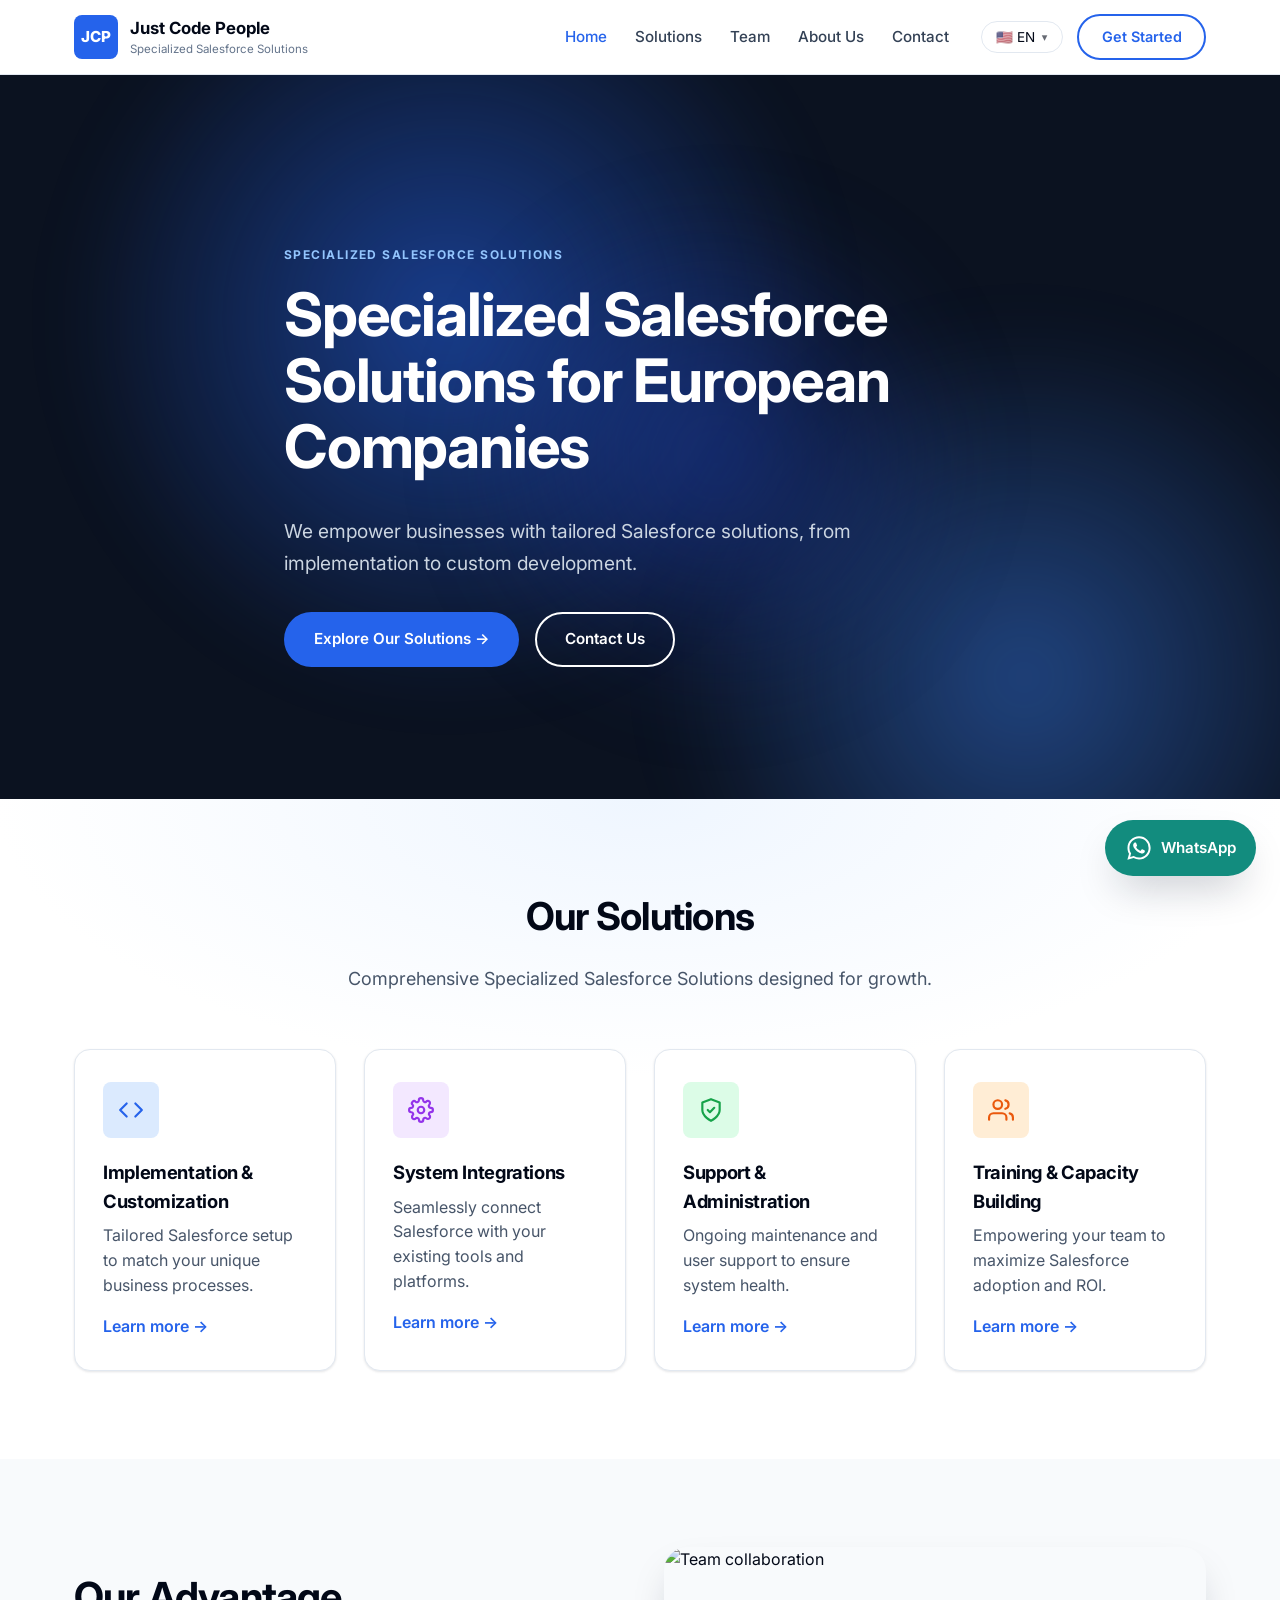
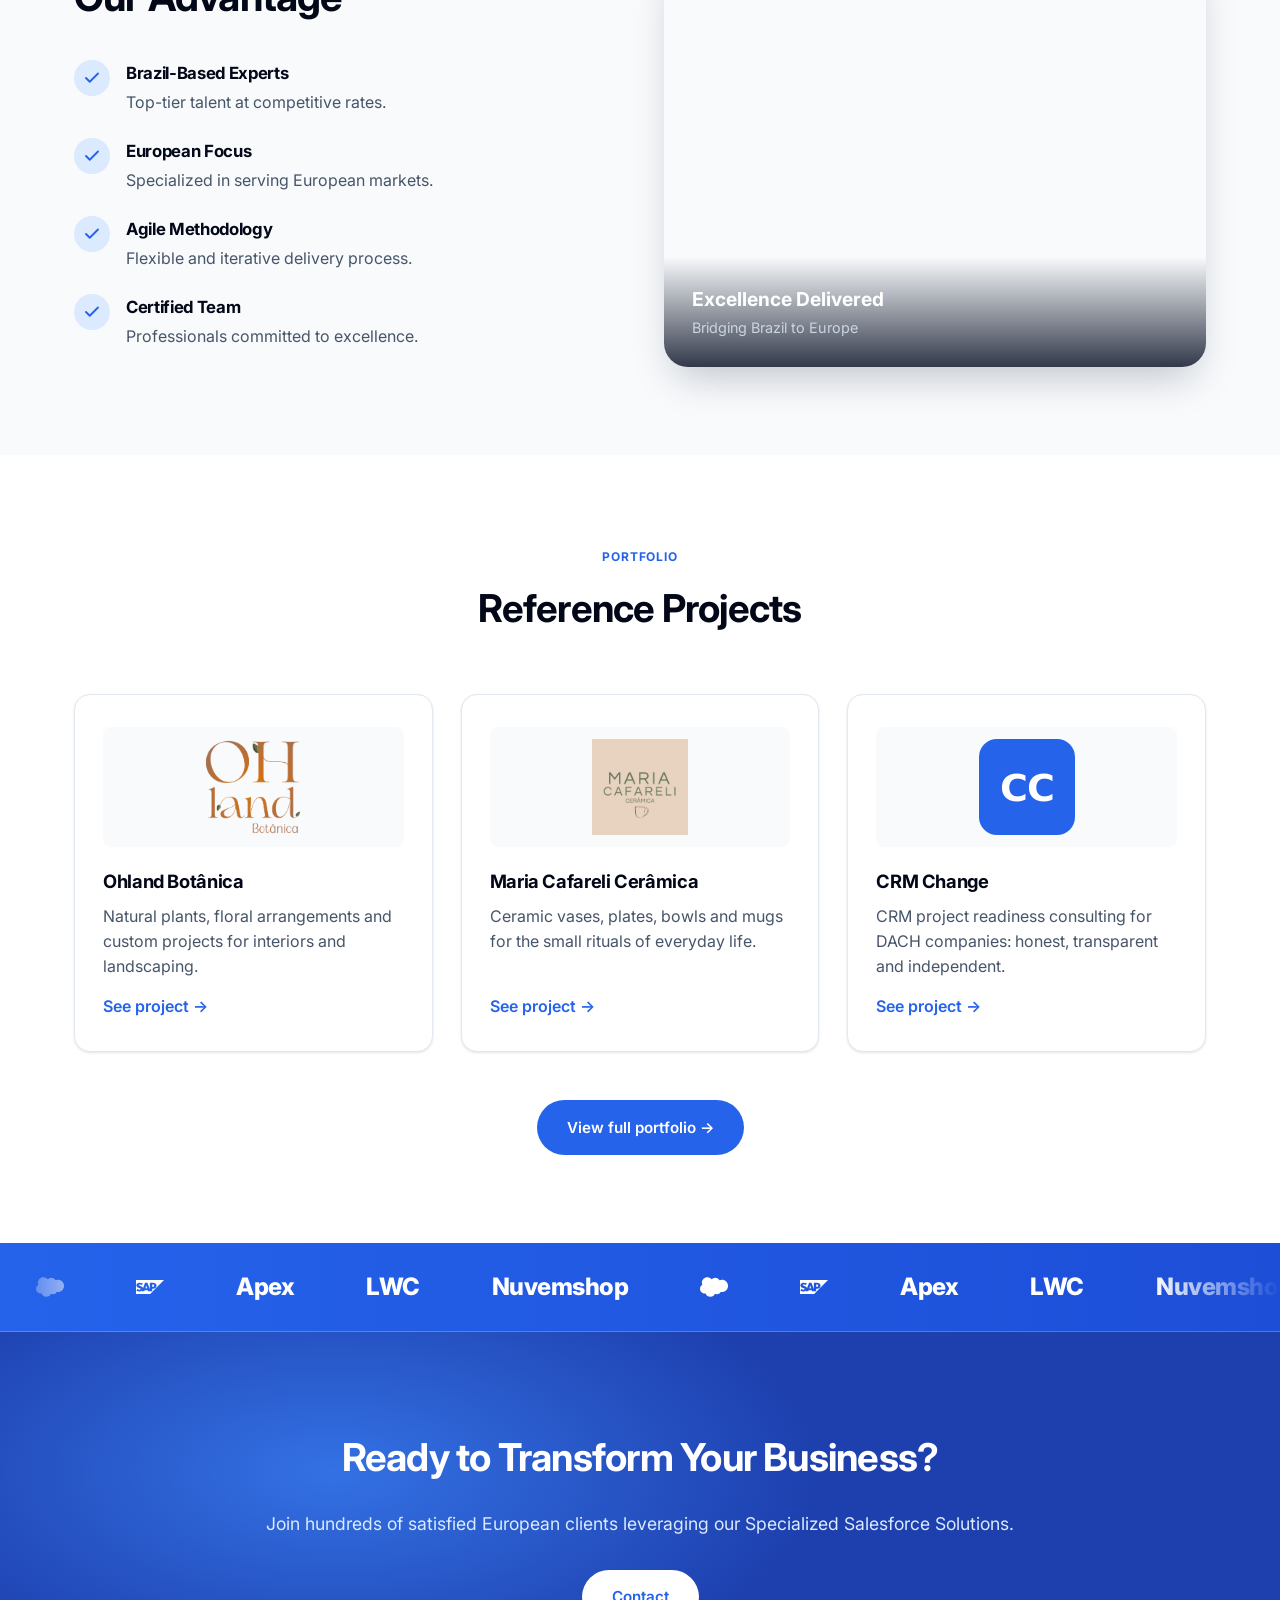
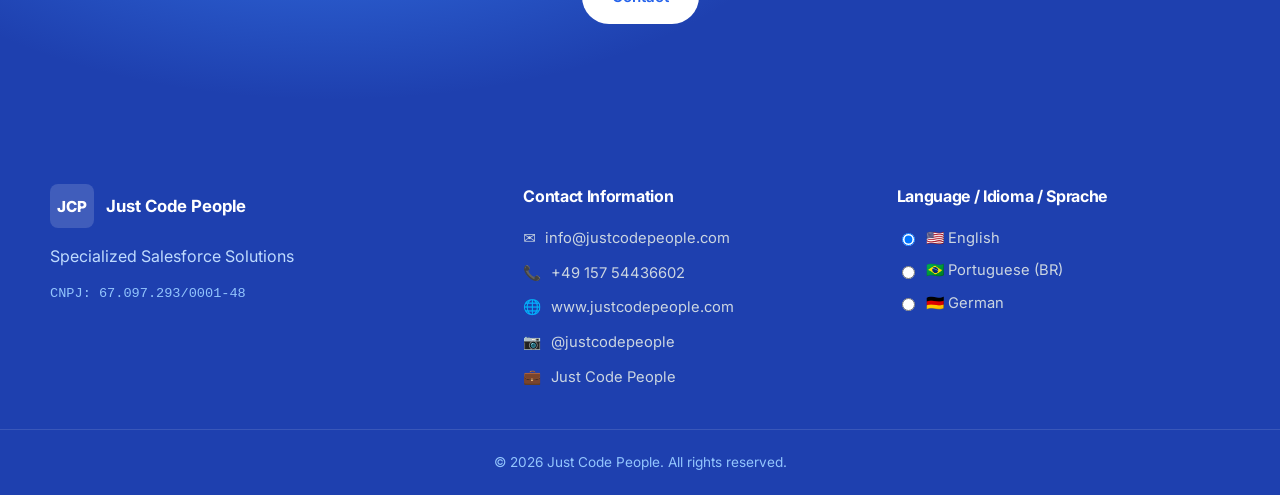
==== commit 8d0322bd: "feat(portfolio): add reference projects section, portfolio page and tech marquee - Home: Reference P" ====
--- a/index.html
+++ b/index.html
@@ -9,7 +9,7 @@
   <link rel="preconnect" href="https://fonts.googleapis.com" />
   <link rel="preconnect" href="https://fonts.gstatic.com" crossorigin />
   <link rel="stylesheet" href="https://fonts.googleapis.com/css2?family=Inter:wght@300;400;500;600;700;800&display=swap" />
-  <link rel="stylesheet" href="assets/css/style.css?v=cfeb845a" />
+  <link rel="stylesheet" href="assets/css/style.css?v=bbea55d1" />
   <script type="application/ld+json">
   {
     "@context": "https://schema.org",
@@ -172,6 +172,82 @@
       </div>
     </section>
 
+    <!-- Reference projects ------------------------------------------------ -->
+    <section class="section" id="projects">
+      <div class="container">
+        <div class="section-head">
+          <span class="eyebrow">Portfolio</span>
+          <h2>Reference Projects</h2>
+        </div>
+        <div class="grid grid-3 projects-grid">
+          <article class="card project-card">
+            <div class="project-logo"><img src="assets/images/projects/ohland-botanica-crop.png" alt="Ohland Botânica logo" loading="lazy" /></div>
+            <h3>Ohland Botânica</h3>
+            <p>Natural plants, floral arrangements and custom projects for interiors and landscaping.</p>
+            <a href="portfolio.html#ohland-botanica" class="btn-link">See project →</a>
+          </article>
+          <article class="card project-card">
+            <div class="project-logo"><img src="assets/images/projects/maria-cafareli.jpg" alt="Maria Cafareli Cerâmica logo" loading="lazy" /></div>
+            <h3>Maria Cafareli Cerâmica</h3>
+            <p>Ceramic vases, plates, bowls and mugs for the small rituals of everyday life.</p>
+            <a href="portfolio.html#maria-cafareli" class="btn-link">See project →</a>
+          </article>
+          <article class="card project-card">
+            <div class="project-logo"><img src="assets/images/projects/crm-change-badge.svg" alt="CRM Change logo" loading="lazy" /></div>
+            <h3>CRM Change</h3>
+            <p>CRM project readiness consulting for DACH companies: honest, transparent and independent.</p>
+            <a href="portfolio.html#crm-change" class="btn-link">See project →</a>
+          </article>
+        </div>
+        <div class="section-actions">
+          <a href="portfolio.html" class="btn btn-primary">View full portfolio →</a>
+        </div>
+      </div>
+    </section>
+
+    <!--
+      Technology marquee. To add a technology:
+      1. Save a SVG in assets/images/tech/ (black/any color: CSS turns it white) and add
+         <li class="tech-item"><img src="assets/images/tech/NAME.svg" alt="Name" height="32"></li>
+         (or <li class="tech-item"><span class="tech-word" translate="no">Name</span></li> for a text wordmark).
+      2. Repeat the SAME <li> in the three aria-hidden copies below (alt="" on images).
+      The loop moves the track by 25% (one list), so all four lists must stay identical.
+    -->
+    <section class="tech-band" aria-label="Technologies">
+      <div class="tech-marquee">
+        <div class="tech-track">
+          <ul class="tech-list">
+            <li class="tech-item"><img src="assets/images/tech/salesforce.svg" alt="Salesforce" height="32"></li>
+            <li class="tech-item"><img src="assets/images/tech/sap.svg" alt="SAP" height="32"></li>
+            <li class="tech-item"><span class="tech-word" translate="no">Apex</span></li>
+            <li class="tech-item"><span class="tech-word" translate="no" aria-hidden="true">LWC</span><span class="tech-sr" translate="no">Lightning Web Components</span></li>
+            <li class="tech-item"><span class="tech-word" translate="no">Nuvemshop</span></li>
+          </ul>
+          <ul class="tech-list" aria-hidden="true">
+            <li class="tech-item"><img src="assets/images/tech/salesforce.svg" alt="" height="32"></li>
+            <li class="tech-item"><img src="assets/images/tech/sap.svg" alt="" height="32"></li>
+            <li class="tech-item"><span class="tech-word" translate="no">Apex</span></li>
+            <li class="tech-item"><span class="tech-word" translate="no" aria-hidden="true">LWC</span></li>
+            <li class="tech-item"><span class="tech-word" translate="no">Nuvemshop</span></li>
+          </ul>
+          <ul class="tech-list" aria-hidden="true">
+            <li class="tech-item"><img src="assets/images/tech/salesforce.svg" alt="" height="32"></li>
+            <li class="tech-item"><img src="assets/images/tech/sap.svg" alt="" height="32"></li>
+            <li class="tech-item"><span class="tech-word" translate="no">Apex</span></li>
+            <li class="tech-item"><span class="tech-word" translate="no" aria-hidden="true">LWC</span></li>
+            <li class="tech-item"><span class="tech-word" translate="no">Nuvemshop</span></li>
+          </ul>
+          <ul class="tech-list" aria-hidden="true">
+            <li class="tech-item"><img src="assets/images/tech/salesforce.svg" alt="" height="32"></li>
+            <li class="tech-item"><img src="assets/images/tech/sap.svg" alt="" height="32"></li>
+            <li class="tech-item"><span class="tech-word" translate="no">Apex</span></li>
+            <li class="tech-item"><span class="tech-word" translate="no" aria-hidden="true">LWC</span></li>
+            <li class="tech-item"><span class="tech-word" translate="no">Nuvemshop</span></li>
+          </ul>
+        </div>
+      </div>
+    </section>
+
     <!-- CTA ---------------------------------------------------------- -->
     <section class="cta-band">
       <div class="container">
@@ -215,14 +291,14 @@
   </footer>
 
   <!-- Floating WhatsApp button (same block on every page). The company number appears in 2 places:
-       the footer link and this button's href (assets/js/main.js?v=7ec6846e rebuilds the href per language
+       the footer link and this button's href (assets/js/main.js?v=ff0e9f71 rebuilds the href per language
        from this one; keep both in sync when changing the number). -->
   <a class="whatsapp-float" href="https://wa.me/4915754436602?text=Hello%21%20I%20would%20like%20to%20know%20more%20about%20Just%20Code%20People%27s%20Salesforce%20solutions." data-wa-number="4915754436602" data-wa-text="Hello! I would like to know more about Just Code People's Salesforce solutions." target="_blank" rel="noopener noreferrer" aria-label="Chat with us on WhatsApp" title="Chat with us on WhatsApp">
     <svg viewBox="0 0 24 24" width="28" height="28" aria-hidden="true" focusable="false"><path fill="currentColor" d="M12.04 2C6.58 2 2.13 6.45 2.13 11.91c0 1.75.46 3.45 1.32 4.95L2.05 22l5.25-1.38a9.9 9.9 0 0 0 4.74 1.21h.01c5.46 0 9.91-4.45 9.91-9.91 0-2.65-1.03-5.14-2.9-7.01A9.82 9.82 0 0 0 12.04 2zm0 18.15h-.01a8.2 8.2 0 0 1-4.19-1.15l-.3-.18-3.12.82.83-3.04-.2-.31a8.2 8.2 0 0 1-1.26-4.38c0-4.54 3.7-8.23 8.24-8.23 2.2 0 4.27.86 5.82 2.42a8.18 8.18 0 0 1 2.41 5.82c0 4.54-3.7 8.23-8.22 8.23zm4.52-6.16c-.25-.12-1.47-.73-1.7-.82-.23-.08-.39-.12-.56.12-.17.25-.64.82-.78.98-.14.17-.29.19-.54.06-.25-.12-1.05-.39-2-1.23-.74-.66-1.24-1.47-1.38-1.72-.15-.25-.02-.38.11-.5.11-.11.25-.29.37-.43.12-.15.17-.25.25-.41.08-.17.04-.31-.02-.43-.06-.12-.56-1.34-.76-1.84-.2-.48-.4-.42-.56-.43h-.48c-.17 0-.43.06-.66.31-.23.25-.87.85-.87 2.07 0 1.22.89 2.4 1.01 2.56.12.17 1.75 2.67 4.23 3.74.59.26 1.05.41 1.41.52.59.19 1.13.16 1.56.1.48-.07 1.47-.6 1.67-1.18.21-.58.21-1.07.14-1.18-.06-.1-.23-.16-.48-.29z"/></svg>
     <span class="whatsapp-float-label" translate="no">WhatsApp</span>
   </a>
 
-  <script src="assets/js/i18n.js?v=ba436000"></script>
-  <script src="assets/js/main.js?v=7ec6846e"></script>
+  <script src="assets/js/i18n.js?v=b28ef58d"></script>
+  <script src="assets/js/main.js?v=ff0e9f71"></script>
 </body>
 </html>
--- a/assets/css/style.css
+++ b/assets/css/style.css
@@ -401,6 +401,167 @@
   color: var(--color-primary);
 }
 .contact-social a:hover { background: var(--color-primary); color: #fff; }
+
+/* Projetos de referencia (home) --------------------------------------------- */
+/* Card em coluna: o link fica na base mesmo com descricoes de tamanhos diferentes (DE e mais longo) */
+.project-card { display: flex; flex-direction: column; }
+.project-card > a.btn-link { margin-top: auto; align-self: flex-start; }
+/* Home: caixa neutra comum, tres logos de formato e cor diferentes parecem uma familia (o portfolio usa .project-avatar).
+   Sem width/height no <img> (mesma regra das fotos do time): a caixa limita o tamanho. */
+.project-logo {
+  height: 120px;
+  margin-bottom: 1.25rem;
+  padding: 0.75rem;
+  display: flex;
+  align-items: center;
+  justify-content: center;
+  background: var(--color-bg-alt);
+  border-radius: var(--radius-sm);
+}
+.project-logo img { max-width: 100%; max-height: 100%; object-fit: contain; }
+.section-actions { text-align: center; margin-top: 3rem; }
+
+@media (max-width: 960px) {
+  /* .grid-3 viraria 2 colunas e deixaria o 3o card orfao: 1 coluna centralizada */
+  .projects-grid { grid-template-columns: 1fr; max-width: 640px; margin-inline: auto; }
+}
+@media (max-width: 720px) {
+  .section-actions .btn { width: 100%; justify-content: center; }
+}
+
+/* Portfolio (pagina) ---------------------------------------------------------- */
+/* Grade de cards compactos: reaproveita .card.project-card da home (a caixa .project-logo e so da home).
+   3 colunas >960px, 2 colunas 561-960px, 1 coluna <=560px. */
+.portfolio-grid { grid-template-columns: repeat(3, 1fr); }
+.portfolio-grid > .project-card { scroll-margin-top: 96px; } /* header fixo nao cobre o card ao vir da ancora */
+.portfolio-grid .project-card h3 { overflow-wrap: break-word; }
+.portfolio-grid .project-card:target {
+  border-color: var(--color-primary);
+  box-shadow: 0 0 0 3px var(--color-bg-tint), var(--shadow-lift);
+}
+.portfolio-back { margin-top: 0; padding: 1.5rem 0 3rem; }
+@media (max-width: 960px) {
+  .portfolio-grid { grid-template-columns: repeat(2, 1fr); }
+  /* ultimo card sozinho na linha: centralizado na largura de uma coluna, sem buraco ao lado */
+  .portfolio-grid > .project-card:last-child:nth-child(odd) {
+    grid-column: 1 / -1;
+    width: calc((100% - 1.75rem) / 2);
+    justify-self: center;
+  }
+}
+@media (max-width: 560px) {
+  .portfolio-grid { grid-template-columns: 1fr; }
+  .portfolio-grid > .project-card:last-child:nth-child(odd) { width: auto; }
+}
+
+/* Previa do site (card de portfolio) ------------------------------------------ */
+/* Reaproveita o carrossel .carousel (scroll-snap, sem autoplay) com 16/10 fixo: sem layout shift.
+   Sem width/height no <img> (regra do README). Os slides nao sao links: so o "Visit website" da base
+   (evita links duplicados). O avatar (logo) mora no .carousel-stage, fora do track que corta overflow,
+   e desce metade para fora da previa; a fileira de dots (44px) fica a direita, entao avatar e dots
+   nunca se cobrem e o h3 comeca abaixo dos 32px que o avatar invade. Setas ficam a meia altura e
+   o avatar no canto de baixo: tambem nao se encontram. */
+.carousel--preview { margin-bottom: 0.75rem; }
+.carousel--preview .carousel-track { border: 1px solid var(--color-border); border-radius: var(--radius-sm); box-shadow: none; }
+.carousel--preview .carousel-slide { aspect-ratio: 16 / 10; }
+.carousel--preview .carousel-slide img { object-position: top; }
+.carousel--preview .carousel-prev { left: 0.5rem; }
+.carousel--preview .carousel-next { right: 0.5rem; }
+.carousel--preview .carousel-dots { justify-content: flex-end; flex-wrap: nowrap; gap: 0; margin-top: 0; padding-left: calc(64px + 0.5rem); } /* nao invade a coluna do avatar; 4 dots de 44px cabem em 1 linha */
+.carousel--preview .carousel-dot { width: 36px; } /* >= 24px (WCAG 2.2 AA); 4 dots + avatar cabem no card estreito */
+@media (max-width: 380px) { .carousel--preview .carousel-dot { width: 30px; } }
+/* Mouse: setas so em hover/foco (nao poluem a previa). Toque/teclado: sempre visiveis. */
+@media (hover: hover) and (pointer: fine) {
+  .carousel--preview .carousel-btn { opacity: 0; }
+  .carousel--preview:hover .carousel-btn, .carousel--preview:focus-within .carousel-btn { opacity: 1; }
+  .carousel--preview:hover .carousel-btn:disabled, .carousel--preview:focus-within .carousel-btn:disabled { opacity: 0.4; }
+}
+/* Logo como "foto de perfil": fundo branco + borda branca 3px separam o logo da previa (contraste de
+   borda vem da sombra). z-index 3 fica acima do track e das setas (2). */
+.project-avatar {
+  position: absolute;
+  left: 1rem;
+  bottom: -32px;
+  z-index: 3;
+  width: 64px;
+  height: 64px;
+  box-sizing: border-box;
+  padding: 7px;
+  border: 3px solid #fff;
+  border-radius: var(--radius-full);
+  background: #fff;
+  box-shadow: var(--shadow-card);
+  object-fit: contain;
+}
+/* Logo quadrado com fundo proprio (JPG bege da Maria Cafareli): preenche o circulo sem padding */
+.project-avatar--cover { padding: 0; object-fit: cover; }
+
+/* Detalhes do card de projeto (pagina de portfolio) ------------------------ */
+/* Bloco opcional "What we did" / "Result": so existe no HTML quando ha conteudo real */
+.project-details { margin: 0 0 1.25rem; padding-top: 1rem; border-top: 1px solid var(--color-border); font-size: 0.92rem; color: var(--color-text-muted); }
+.project-details h4 { margin: 0 0 0.4rem; font-size: 0.7rem; font-weight: 700; letter-spacing: 0.08em; text-transform: uppercase; color: var(--color-primary); }
+.project-details h4:not(:first-child) { margin-top: 0.9rem; }
+.project-details ul { margin: 0; padding-left: 1.1rem; }
+.project-details li, .project-details p { margin: 0 0 0.25rem; overflow-wrap: break-word; }
+
+/* Faixa de tecnologias (marquee, home, fim da secao de projetos) ------------------------ */
+/* Gradiente primary -> primary-dark: azul da marca, mais claro que a .cta-band (primary-darker) logo abaixo.
+   Branco sobre --color-primary = 5.2:1 (AA). Logos ficam brancos via filter; sem trocar o SVG original. */
+.tech-band {
+  background: linear-gradient(90deg, var(--color-primary), var(--color-primary-dark));
+  color: #fff;
+  padding: 0.75rem 0;
+  overflow: hidden;
+  /* filete claro: separa a faixa da .cta-band azul escura logo abaixo */
+  border-bottom: 1px solid rgba(255, 255, 255, 0.22);
+}
+.tech-marquee {
+  min-height: 64px;
+  display: flex;
+  align-items: center;
+  overflow: hidden;
+  /* Fade nas laterais */
+  -webkit-mask-image: linear-gradient(90deg, transparent, #000 10%, #000 90%, transparent);
+  mask-image: linear-gradient(90deg, transparent, #000 10%, #000 90%, transparent);
+}
+.tech-track {
+  display: flex;
+  width: max-content;
+  animation: jcp-tech-scroll 40s linear infinite;
+}
+/* Pausa no hover e quando algo dentro recebe foco */
+.tech-marquee:hover .tech-track, .tech-marquee:focus-within .tech-track { animation-play-state: paused; }
+.tech-list {
+  display: flex;
+  align-items: center;
+  flex-shrink: 0;
+  min-width: 50vw; /* 4 listas >= 200vw: o loop em -25% cobre telas ultralargas */
+  justify-content: space-around;
+  gap: clamp(2.5rem, 6vw, 4.5rem);
+  /* mesmo espaco no fim de cada lista: o loop em -25% fica sem emenda */
+  padding: 0 clamp(1.25rem, 3vw, 2.25rem);
+  margin: 0;
+  list-style: none;
+}
+.tech-item { display: flex; align-items: center; height: 32px; flex-shrink: 0; }
+.tech-item img { height: 28px; width: auto; max-width: none; filter: brightness(0) invert(1); }
+.tech-word { font-size: 1.5rem; font-weight: 800; letter-spacing: -0.02em; line-height: 1; white-space: nowrap; }
+/* Nome completo para leitores de tela (o wordmark visivel e "LWC") */
+.tech-sr { position: absolute; width: 1px; height: 1px; overflow: hidden; clip-path: inset(50%); white-space: nowrap; }
+@keyframes jcp-tech-scroll { to { transform: translateX(-25%); } }
+
+@media (max-width: 720px) {
+  .tech-track { animation-duration: 30s; }
+  .tech-item img { height: 24px; }
+  .tech-word { font-size: 1.25rem; }
+}
+/* Sem movimento: logos estaticos, centralizados e com quebra de linha; copias duplicadas somem */
+@media (prefers-reduced-motion: reduce) {
+  .tech-marquee { -webkit-mask-image: none; mask-image: none; }
+  .tech-track { animation: none; display: block; width: auto; }
+  .tech-list[aria-hidden="true"] { display: none; }
+  .tech-list { flex-shrink: 1; min-width: 0; max-width: 100%; flex-wrap: wrap; justify-content: center; gap: 1.25rem 2.5rem; padding: 0.75rem 1.25rem; }
+}
 
 /* Responsive ------------------------------------------------------------------ */
 @media (max-width: 1000px) {
@@ -453,7 +614,7 @@
 }
 
 /* Responsividade global: grids/cards nao estouram com texto longo (DE) ou zoom --- */
-.grid > *, .team-grid > *, .org-columns > *, .footer-top > *, .contact-layout > *, .advantage > *, .solution-row > * { min-width: 0; }
+.grid > *, .projects-grid > *, .portfolio-grid > *, .team-grid > *, .org-columns > *, .footer-top > *, .contact-layout > *, .advantage > *, .solution-row > * { min-width: 0; }
 .card, .team-card, .footer-top, .org-columns li { overflow-wrap: break-word; }
 .footer-brand .logo { flex-wrap: wrap; }
 .footer-list a, .footer-list li, .contact-card a { min-width: 0; overflow-wrap: anywhere; }
@@ -461,7 +622,7 @@
 
 /* Alvos de toque >= 44px em celular/tablet (<=960px) e ponteiro grosso (visual desktop intacto) */
 @media (max-width: 960px), (pointer: coarse) {
-  .card > a.btn-link, .about-what .card .btn-link { display: inline-flex; align-items: center; min-height: 44px; }
+  .card > a.btn-link, .about-what .card .btn-link, .portfolio-back .btn-link { display: inline-flex; align-items: center; min-height: 44px; }
   .footer-list { gap: 0; }
   .footer-list li { min-height: 44px; }
   .footer-list a { display: inline-flex; align-items: center; min-height: 44px; }
@@ -803,6 +964,7 @@
 .carousel-dots { display: flex; flex-wrap: wrap; justify-content: center; margin-top: 0.5rem; }
 .carousel-dot {
   position: relative;
+  flex-shrink: 0;
   width: 44px; height: 44px;
   border: 0;
   background: none;
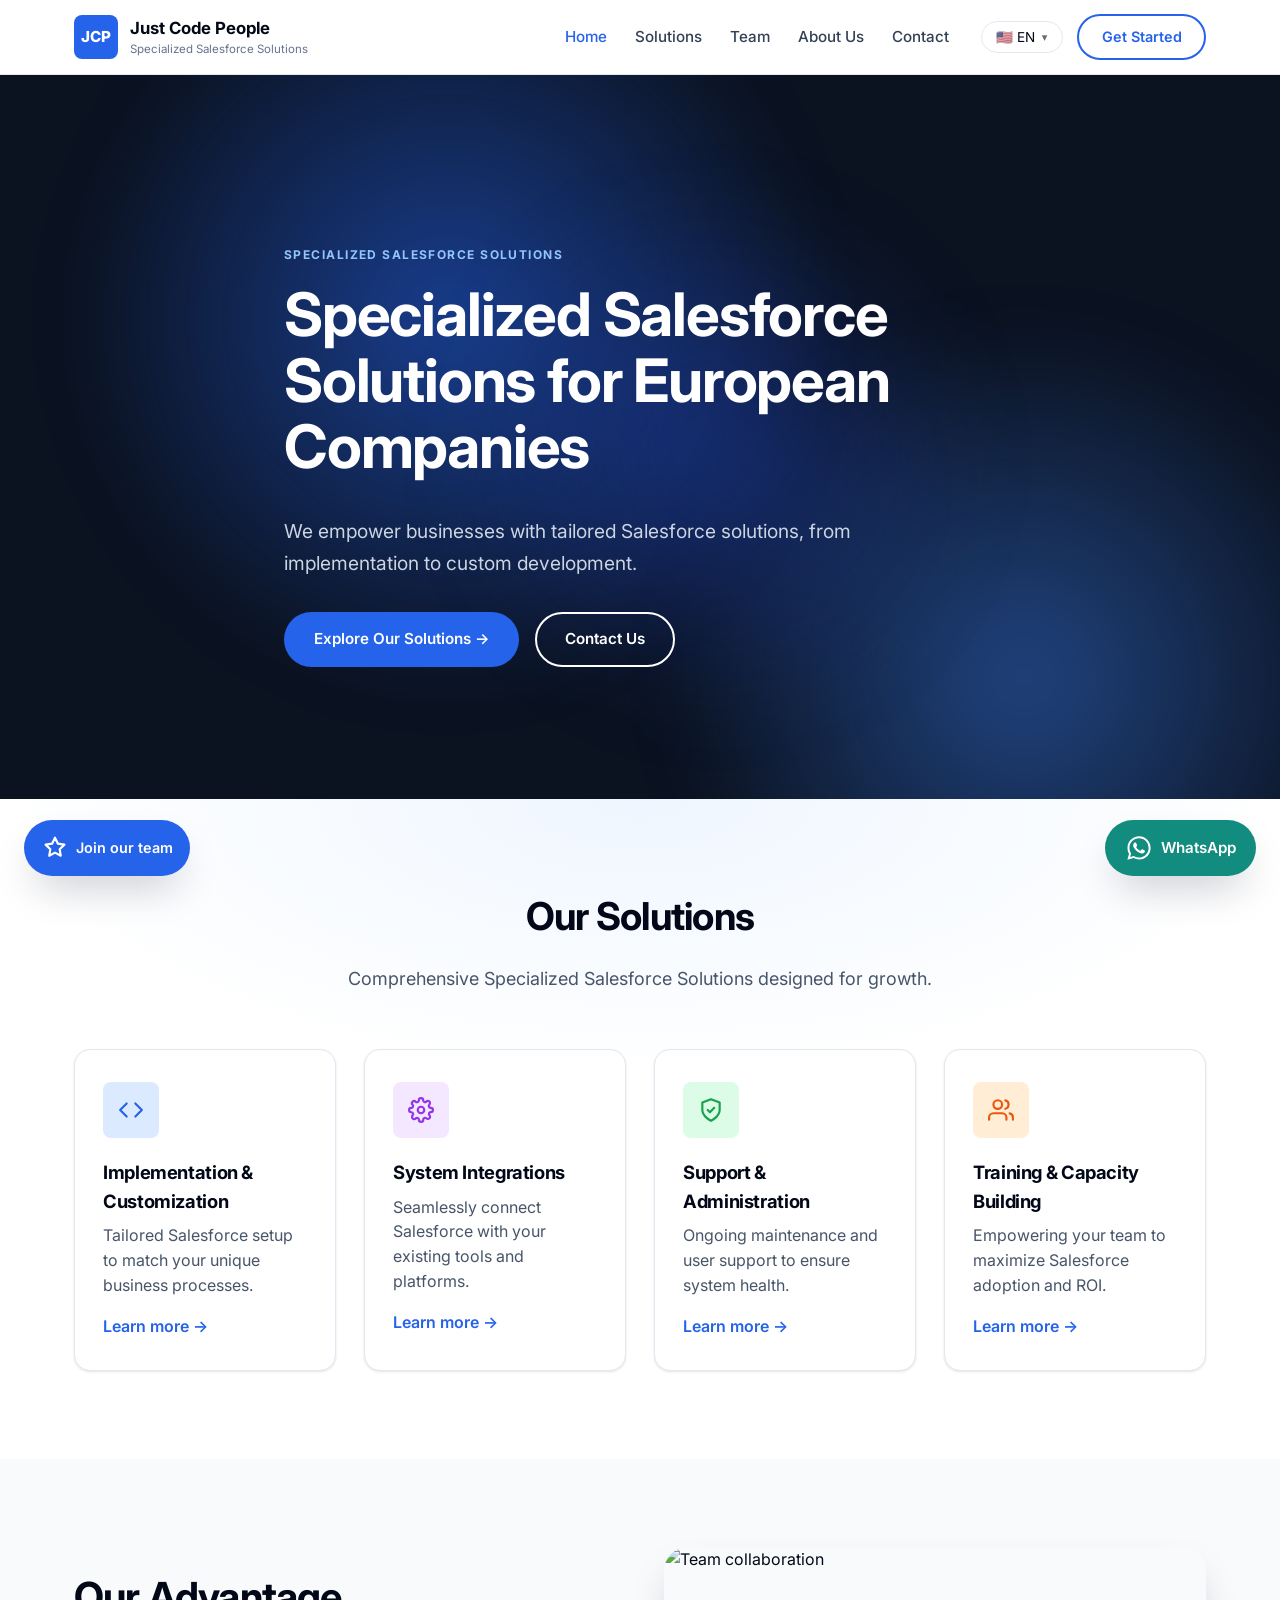
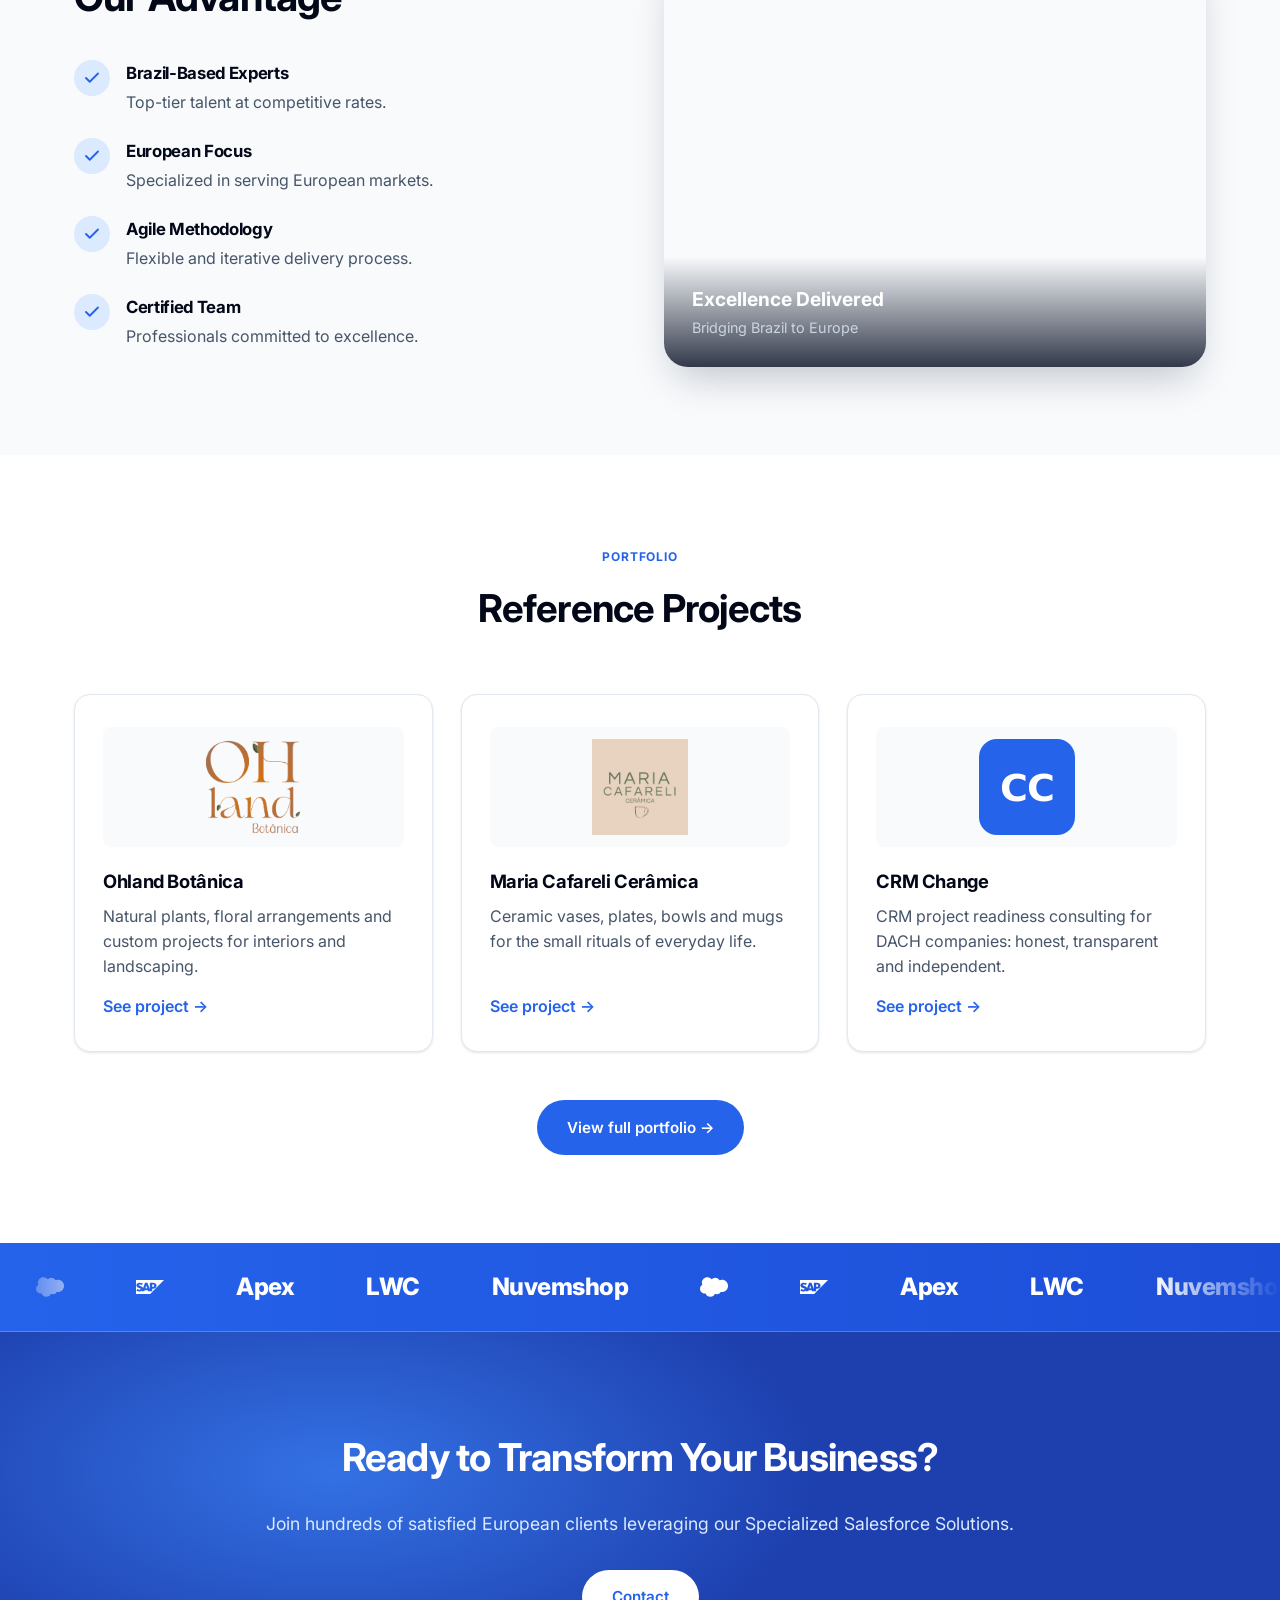
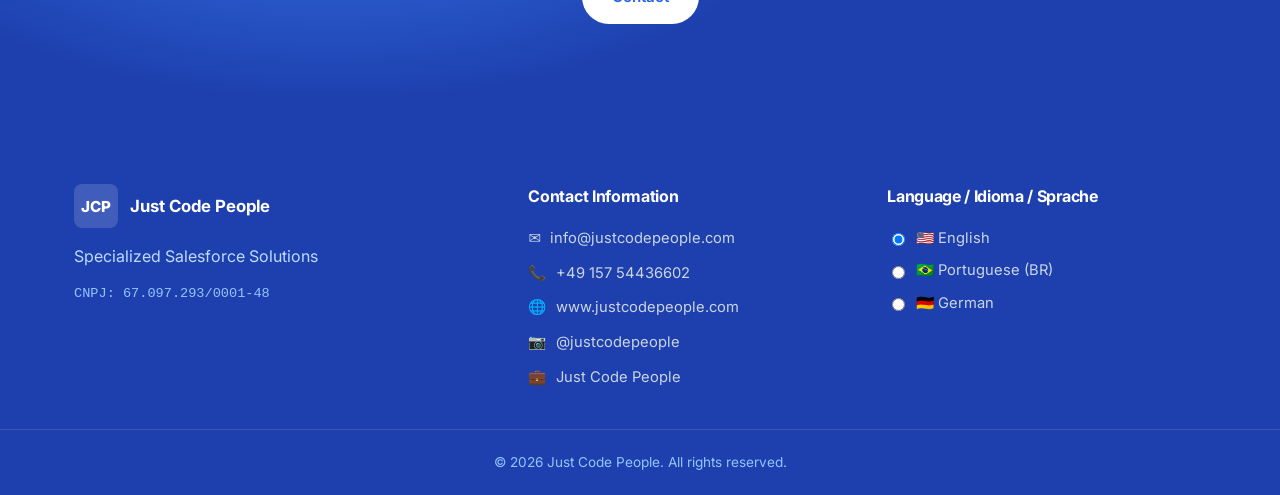
==== commit cbab875a: "feat(formulário): add talent page and site updates Co-Authored-By: Claude Sonnet 5.5 <noreply@anthro" ====
--- a/index.html
+++ b/index.html
@@ -9,7 +9,7 @@
   <link rel="preconnect" href="https://fonts.googleapis.com" />
   <link rel="preconnect" href="https://fonts.gstatic.com" crossorigin />
   <link rel="stylesheet" href="https://fonts.googleapis.com/css2?family=Inter:wght@300;400;500;600;700;800&display=swap" />
-  <link rel="stylesheet" href="assets/css/style.css?v=bbea55d1" />
+  <link rel="stylesheet" href="assets/css/style.css?v=79469736" />
   <script type="application/ld+json">
   {
     "@context": "https://schema.org",
@@ -291,14 +291,28 @@
   </footer>
 
   <!-- Floating WhatsApp button (same block on every page). The company number appears in 2 places:
-       the footer link and this button's href (assets/js/main.js?v=ff0e9f71 rebuilds the href per language
+       the footer link and this button's href (assets/js/main.js?v=cc19bf00 rebuilds the href per language
        from this one; keep both in sync when changing the number). -->
   <a class="whatsapp-float" href="https://wa.me/4915754436602?text=Hello%21%20I%20would%20like%20to%20know%20more%20about%20Just%20Code%20People%27s%20Salesforce%20solutions." data-wa-number="4915754436602" data-wa-text="Hello! I would like to know more about Just Code People's Salesforce solutions." target="_blank" rel="noopener noreferrer" aria-label="Chat with us on WhatsApp" title="Chat with us on WhatsApp">
     <svg viewBox="0 0 24 24" width="28" height="28" aria-hidden="true" focusable="false"><path fill="currentColor" d="M12.04 2C6.58 2 2.13 6.45 2.13 11.91c0 1.75.46 3.45 1.32 4.95L2.05 22l5.25-1.38a9.9 9.9 0 0 0 4.74 1.21h.01c5.46 0 9.91-4.45 9.91-9.91 0-2.65-1.03-5.14-2.9-7.01A9.82 9.82 0 0 0 12.04 2zm0 18.15h-.01a8.2 8.2 0 0 1-4.19-1.15l-.3-.18-3.12.82.83-3.04-.2-.31a8.2 8.2 0 0 1-1.26-4.38c0-4.54 3.7-8.23 8.24-8.23 2.2 0 4.27.86 5.82 2.42a8.18 8.18 0 0 1 2.41 5.82c0 4.54-3.7 8.23-8.22 8.23zm4.52-6.16c-.25-.12-1.47-.73-1.7-.82-.23-.08-.39-.12-.56.12-.17.25-.64.82-.78.98-.14.17-.29.19-.54.06-.25-.12-1.05-.39-2-1.23-.74-.66-1.24-1.47-1.38-1.72-.15-.25-.02-.38.11-.5.11-.11.25-.29.37-.43.12-.15.17-.25.25-.41.08-.17.04-.31-.02-.43-.06-.12-.56-1.34-.76-1.84-.2-.48-.4-.42-.56-.43h-.48c-.17 0-.43.06-.66.31-.23.25-.87.85-.87 2.07 0 1.22.89 2.4 1.01 2.56.12.17 1.75 2.67 4.23 3.74.59.26 1.05.41 1.41.52.59.19 1.13.16 1.56.1.48-.07 1.47-.6 1.67-1.18.21-.58.21-1.07.14-1.18-.06-.1-.23-.16-.48-.29z"/></svg>
     <span class="whatsapp-float-label" translate="no">WhatsApp</span>
   </a>
 
-  <script src="assets/js/i18n.js?v=b28ef58d"></script>
-  <script src="assets/js/main.js?v=ff0e9f71"></script>
+  <!-- Floating talent balloon (same block on every page except talent.html, bottom-left corner, opposite the WhatsApp button). -->
+  <div class="talent-float" data-talent-float>
+    <div class="talent-float-tip" hidden>
+      <a class="talent-float-tip-link" href="talent.html">We're hiring talent! Join our talent pool.</a>
+      <button class="talent-float-close" type="button" aria-label="Close">
+        <svg viewBox="0 0 24 24" width="16" height="16" fill="none" stroke="currentColor" stroke-width="2.5" stroke-linecap="round" aria-hidden="true" focusable="false"><path d="M6 6l12 12M18 6L6 18"/></svg>
+      </button>
+    </div>
+    <a class="talent-float-btn" href="talent.html" aria-label="Join our team" title="Join our team">
+      <svg viewBox="0 0 24 24" width="26" height="26" fill="none" stroke="currentColor" stroke-width="2" stroke-linecap="round" stroke-linejoin="round" aria-hidden="true" focusable="false"><path d="M12 2.5l2.7 5.5 6 .9-4.4 4.2 1 6-5.3-2.8-5.3 2.8 1-6L3.3 8.9l6-.9z"/></svg>
+      <span class="talent-float-label">Join our team</span>
+    </a>
+  </div>
+
+  <script src="assets/js/i18n.js?v=c694f982"></script>
+  <script src="assets/js/main.js?v=cc19bf00"></script>
 </body>
 </html>
--- a/assets/css/style.css
+++ b/assets/css/style.css
@@ -283,7 +283,7 @@
 
 /* Footer ------------------------------------------------------------------ */
 .site-footer { background: var(--color-primary-darker); color: #cbd5e1; }
-.footer-top { padding: 64px 0 40px; display: grid; grid-template-columns: 1.3fr 1fr 1fr; gap: 2.5rem; }
+.footer-top { padding-block: 64px 40px; display: grid; grid-template-columns: 1.3fr 1fr 1fr; gap: 2.5rem; }
 .footer-brand .logo-badge { background: rgba(255,255,255,0.15); }
 .footer-brand .logo-text strong { color: #fff; }
 .footer-brand .logo-text small { color: #93c5fd; }
@@ -592,6 +592,17 @@
   .site-header.nav-open .lang-switch, .site-header.nav-open .btn-outline {
     display: inline-flex; align-items: center; min-height: 44px;
   }
+  /* Lista de idiomas: janela flutuante por cima da pagina (como no desktop). O painel do menu tem
+     overflow-y: auto e cortaria a lista, entao enquanto ela esta aberta o painel libera o overflow.
+     Ancorada na esquerda do botao (no mobile ele fica a esquerda; right:0 mandaria a lista para fora da tela). */
+  .site-header.nav-open:has(.lang-switcher.open) { overflow: visible; }
+  .site-header.nav-open .lang-menu { left: 0; right: auto; }
+  .site-header.nav-open .lang-menu li { display: flex; align-items: center; min-height: 44px; }
+}
+
+/* Telas baixas: sem espaco embaixo do botao, a lista abre para CIMA em vez de sair da tela */
+@media (max-width: 1000px) and (max-height: 640px) {
+  .site-header.nav-open .lang-menu { top: auto; bottom: calc(100% + 0.5rem); }
 }
 
 @media (max-width: 960px) {
@@ -618,11 +629,11 @@
 .card, .team-card, .footer-top, .org-columns li { overflow-wrap: break-word; }
 .footer-brand .logo { flex-wrap: wrap; }
 .footer-list a, .footer-list li, .contact-card a { min-width: 0; overflow-wrap: anywhere; }
-.feature-item > div, .hq-points > *, .contact-card, .form-field { min-width: 0; }
+.feature-item > div, .hq-points > *, .contact-card, .form-field, .talent-invite > *, .talent-float > *, .form-check > * { min-width: 0; }
 
 /* Alvos de toque >= 44px em celular/tablet (<=960px) e ponteiro grosso (visual desktop intacto) */
 @media (max-width: 960px), (pointer: coarse) {
-  .card > a.btn-link, .about-what .card .btn-link, .portfolio-back .btn-link { display: inline-flex; align-items: center; min-height: 44px; }
+  .card > a.btn-link, .about-what .card .btn-link, .portfolio-back .btn-link, .talent-invite .btn-link, .form-fallback .btn-link { display: inline-flex; align-items: center; min-height: 44px; }
   .footer-list { gap: 0; }
   .footer-list li { min-height: 44px; }
   .footer-list a { display: inline-flex; align-items: center; min-height: 44px; }
@@ -1114,4 +1125,195 @@
 }
 @media print { .whatsapp-float { display: none !important; } }
 /* Reserva espaco no fim da pagina para o botao flutuante nao cobrir o copyright */
-@media (max-width: 720px) { .footer-bottom { padding-bottom: calc(22px + 56px); } }
+@media (max-width: 720px) { .footer-bottom { padding-bottom: calc(22px + 56px + 24px); } } /* botoes flutuantes (56) ficam um em cada canto, entao so um respiro */
+
+/* Talentos: convite discreto (team e about) ------------------------------------ */
+.talent-invite {
+  display: flex;
+  flex-wrap: wrap;
+  align-items: center;
+  justify-content: center;
+  gap: 0.25rem 1rem;
+  max-width: 640px;
+  margin: 2.5rem auto 0;
+  padding: 1rem 1.25rem;
+  background: var(--color-bg-tint);
+  border-radius: var(--radius-md);
+  text-align: center;
+}
+.talent-invite p { margin: 0; font-size: 0.95rem; color: var(--color-text-muted); overflow-wrap: break-word; }
+.talent-invite strong { color: var(--color-text); }
+
+/* Talentos: pagina de candidatura ---------------------------------------------- */
+/* 3 passos: reaproveita .process-steps (5 colunas) e so troca o numero de colunas */
+.process-steps--3 { grid-template-columns: repeat(3, 1fr); max-width: 960px; margin: 0 auto; }
+.talent-faq .card:hover { transform: none; box-shadow: var(--shadow-card); border-color: var(--color-border); } /* FAQ nao e clicavel: sem efeito de elevacao */
+/* Formulario de talentos: usa o mesmo visual do formulario de contato (.contact-layout + .form-field).
+   So o botao desabilitado e o checkbox de consentimento sao especificos daqui. */
+/* Formulario centralizado: uma coluna so, com o cartao de contato embaixo */
+.talent-apply { grid-template-columns: 1fr; max-width: 600px; margin: 0 auto; gap: 2rem; }
+#talent-form .btn[type="submit"] { width: 100%; justify-content: center; text-align: center; }
+.talent-apply .contact-card { text-align: center; margin-bottom: 0; }
+#talent-form .btn:disabled { opacity: 0.7; cursor: progress; transform: none; box-shadow: none; }
+#talent-form .btn { cursor: pointer; }
+.form-check { display: flex; flex-wrap: wrap; align-items: flex-start; column-gap: 0.75rem; row-gap: 0; margin-bottom: 1.5rem; }
+.form-check input { flex-shrink: 0; width: 24px; height: 24px; margin: 10px 0 0; accent-color: var(--color-primary); }
+.form-check label { flex: 1 1 0; min-width: 0; min-height: 44px; display: flex; align-items: center; font-size: 0.85rem; line-height: 1.55; color: var(--color-text-muted); overflow-wrap: break-word; cursor: pointer; }
+.form-check-more { width: calc(100% - 24px - 0.75rem); margin-left: calc(24px + 0.75rem); padding: 0; border: 0; background: none; font: inherit; font-size: 0.85rem; cursor: pointer; display: inline-flex; align-items: center; min-height: 44px; margin-top: -0.5rem; } /* cai sob o texto, alinhado a ele; 44px de toque */
+.form-check-more:focus-visible { outline: 3px solid var(--color-primary); outline-offset: 2px; border-radius: var(--radius-sm); }
+.form-check input:focus-visible { outline: 3px solid var(--color-primary); outline-offset: 2px; }
+.form-fallback { margin: 0.75rem 0 0; font-size: 0.9rem; }
+.form-fallback[hidden] { display: none; }
+/* Campo-isca (honeypot): fora da tela, nunca display:none (bots mais simples ignoram campos assim) */
+.form-trap { position: absolute; left: -9999px; top: auto; width: 1px; height: 1px; overflow: hidden; }
+#apply { scroll-margin-top: 72px; } /* header sticky nao cobre o titulo ao vir da ancora */
+
+@media (max-width: 720px) {
+  .process-steps--3 { grid-template-columns: 1fr; }
+}
+
+/* Talentos: balao flutuante ---------------------------------------------------- */
+/* Canto inferior ESQUERDO, na mesma linha de base do WhatsApp (que fica a direita): nunca se sobrepoem.
+   Azul da marca (--color-primary): texto branco sobre #2563eb = 5.2:1 (AA). Hover usa --color-primary-dark. */
+.talent-float {
+  position: fixed;
+  left: calc(1rem + env(safe-area-inset-left, 0px));
+  bottom: calc(1rem + env(safe-area-inset-bottom, 0px));
+  z-index: 40; /* mesma camada do WhatsApp: abaixo do header/menu (50) */
+  display: flex;
+  flex-direction: column;
+  align-items: flex-start;
+  gap: 0.75rem;
+  pointer-events: none; /* so os filhos recebem clique, o conteiner nao cobre o conteudo */
+}
+.talent-float-btn {
+  position: relative;
+  pointer-events: auto;
+  display: inline-flex;
+  align-items: center;
+  justify-content: center;
+  gap: 0.5rem;
+  min-width: 56px;
+  height: 56px;
+  border-radius: var(--radius-full);
+  background: var(--color-primary);
+  color: #fff;
+  font-weight: 600;
+  font-size: 0.9rem;
+  box-shadow: var(--shadow-lift);
+  animation: jcpTalentIn 0.5s ease-out 1.2s both;
+  transition: background-color 0.2s ease, transform 0.2s ease;
+}
+.talent-float-btn:hover, .talent-float-btn:focus-visible { background: var(--color-primary-dark); transform: scale(1.06); }
+.talent-float-btn:focus-visible { outline: 3px solid var(--color-navy); outline-offset: 3px; }
+/* Pulso: 3 repeticoes depois da entrada e para (chama atencao sem ficar piscando) */
+.talent-float-btn::after {
+  content: "";
+  position: absolute;
+  inset: 0;
+  border-radius: inherit;
+  border: 2px solid var(--color-primary);
+  opacity: 0;
+  pointer-events: none;
+  animation: jcpTalentPulse 2.2s ease-out 2.4s 3;
+}
+.talent-float-label { display: none; white-space: nowrap; }
+.talent-float-tip {
+  position: relative;
+  pointer-events: auto;
+  display: flex;
+  align-items: center;
+  max-width: min(280px, calc(100vw - 2rem - 8px));
+  padding: 0 0.25rem 0 1rem;
+  background: #fff;
+  border: 1px solid var(--color-border);
+  border-radius: var(--radius-md);
+  box-shadow: var(--shadow-lift);
+  animation: jcpTalentTip 0.35s ease-out both;
+}
+.talent-float-tip[hidden] { display: none; }
+.talent-float-tip::after { /* seta apontando para o botao */
+  content: "";
+  position: absolute;
+  left: 22px;
+  bottom: -6px;
+  width: 10px;
+  height: 10px;
+  background: #fff;
+  border-right: 1px solid var(--color-border);
+  border-bottom: 1px solid var(--color-border);
+  transform: rotate(45deg);
+}
+.talent-float-tip-link { padding: 0.75rem 0; font-size: 0.9rem; font-weight: 600; line-height: 1.4; color: var(--color-text); overflow-wrap: break-word; }
+.talent-float-tip-link:hover { color: var(--color-primary); }
+.talent-float-close {
+  flex-shrink: 0;
+  display: flex;
+  align-items: center;
+  justify-content: center;
+  width: 44px;
+  height: 44px;
+  border-radius: var(--radius-full);
+  color: var(--color-text-muted);
+  cursor: pointer;
+}
+.talent-float-close:hover { color: var(--color-text); }
+.talent-float-close:focus-visible, .talent-float-tip-link:focus-visible { outline: 3px solid var(--color-navy); outline-offset: 2px; border-radius: var(--radius-sm); }
+@keyframes jcpTalentIn {
+  from { opacity: 0; transform: scale(0.6); }
+  to { opacity: 1; transform: scale(1); }
+}
+@keyframes jcpTalentPulse {
+  from { opacity: 0.7; transform: scale(1); }
+  to { opacity: 0; transform: scale(1.5); }
+}
+@keyframes jcpTalentTip {
+  from { opacity: 0; transform: translateY(8px); }
+  to { opacity: 1; transform: translateY(0); }
+}
+@media (min-width: 721px) {
+  .talent-float { left: calc(1.5rem + env(safe-area-inset-left, 0px)); bottom: calc(1.5rem + env(safe-area-inset-bottom, 0px)); }
+  .talent-float-btn { padding: 0 1.1rem; }
+  .talent-float-label { display: inline; }
+}
+@media (prefers-reduced-motion: reduce) {
+  .talent-float-btn, .talent-float-tip { animation: none; transition: none; }
+  .talent-float-btn::after { animation: none; display: none; }
+  .talent-float-btn:hover, .talent-float-btn:focus-visible { transform: none; }
+}
+@media print { .talent-float { display: none !important; } }
+
+/* Talentos: janela de consentimento -------------------------------------------- */
+/* <dialog> nativo: o navegador cuida de foco, Esc e camada superior. */
+.consent-dialog {
+  width: min(560px, calc(100vw - 2rem));
+  max-height: calc(100vh - 2rem);
+  max-height: calc(100dvh - 2rem);
+  margin: auto;
+  padding: 1.5rem;
+  border: 1px solid var(--color-border);
+  border-radius: var(--radius-lg);
+  background: #fff;
+  color: var(--color-text);
+  box-shadow: var(--shadow-lift);
+  overflow-y: auto;
+  overscroll-behavior: contain;
+}
+.consent-dialog[open] { animation: jcpConsentIn 0.25s ease-out; }
+.consent-dialog::backdrop { background: rgba(10, 15, 30, 0.6); }
+.consent-dialog-head { display: flex; align-items: flex-start; justify-content: space-between; gap: 1rem; margin-bottom: 1rem; }
+.consent-dialog-head h2 { margin: 0; font-size: clamp(1.25rem, 3.6vw, 1.5rem); line-height: 1.25; overflow-wrap: break-word; }
+.consent-dialog-close {
+  flex-shrink: 0; display: flex; align-items: center; justify-content: center;
+  width: 44px; height: 44px; margin: -0.4rem -0.4rem 0 0;
+  border-radius: var(--radius-full); color: var(--color-text-muted); cursor: pointer;
+}
+.consent-dialog-close:hover { color: var(--color-text); background: var(--color-bg-alt); }
+.consent-dialog-close:focus-visible { outline: 3px solid var(--color-primary); outline-offset: 2px; }
+.consent-list { margin: 0 0 1.5rem; }
+.consent-list dt { margin-top: 1rem; font-size: 0.8rem; font-weight: 700; letter-spacing: 0.06em; text-transform: uppercase; color: var(--color-primary); }
+.consent-list dt:first-child { margin-top: 0; }
+.consent-list dd { margin: 0.25rem 0 0; font-size: 0.95rem; line-height: 1.6; color: var(--color-text-muted); overflow-wrap: break-word; }
+.consent-dialog > .btn { width: 100%; justify-content: center; cursor: pointer; }
+@keyframes jcpConsentIn { from { opacity: 0; transform: translateY(12px); } to { opacity: 1; transform: translateY(0); } }
+@media (prefers-reduced-motion: reduce) { .consent-dialog[open] { animation: none; } }
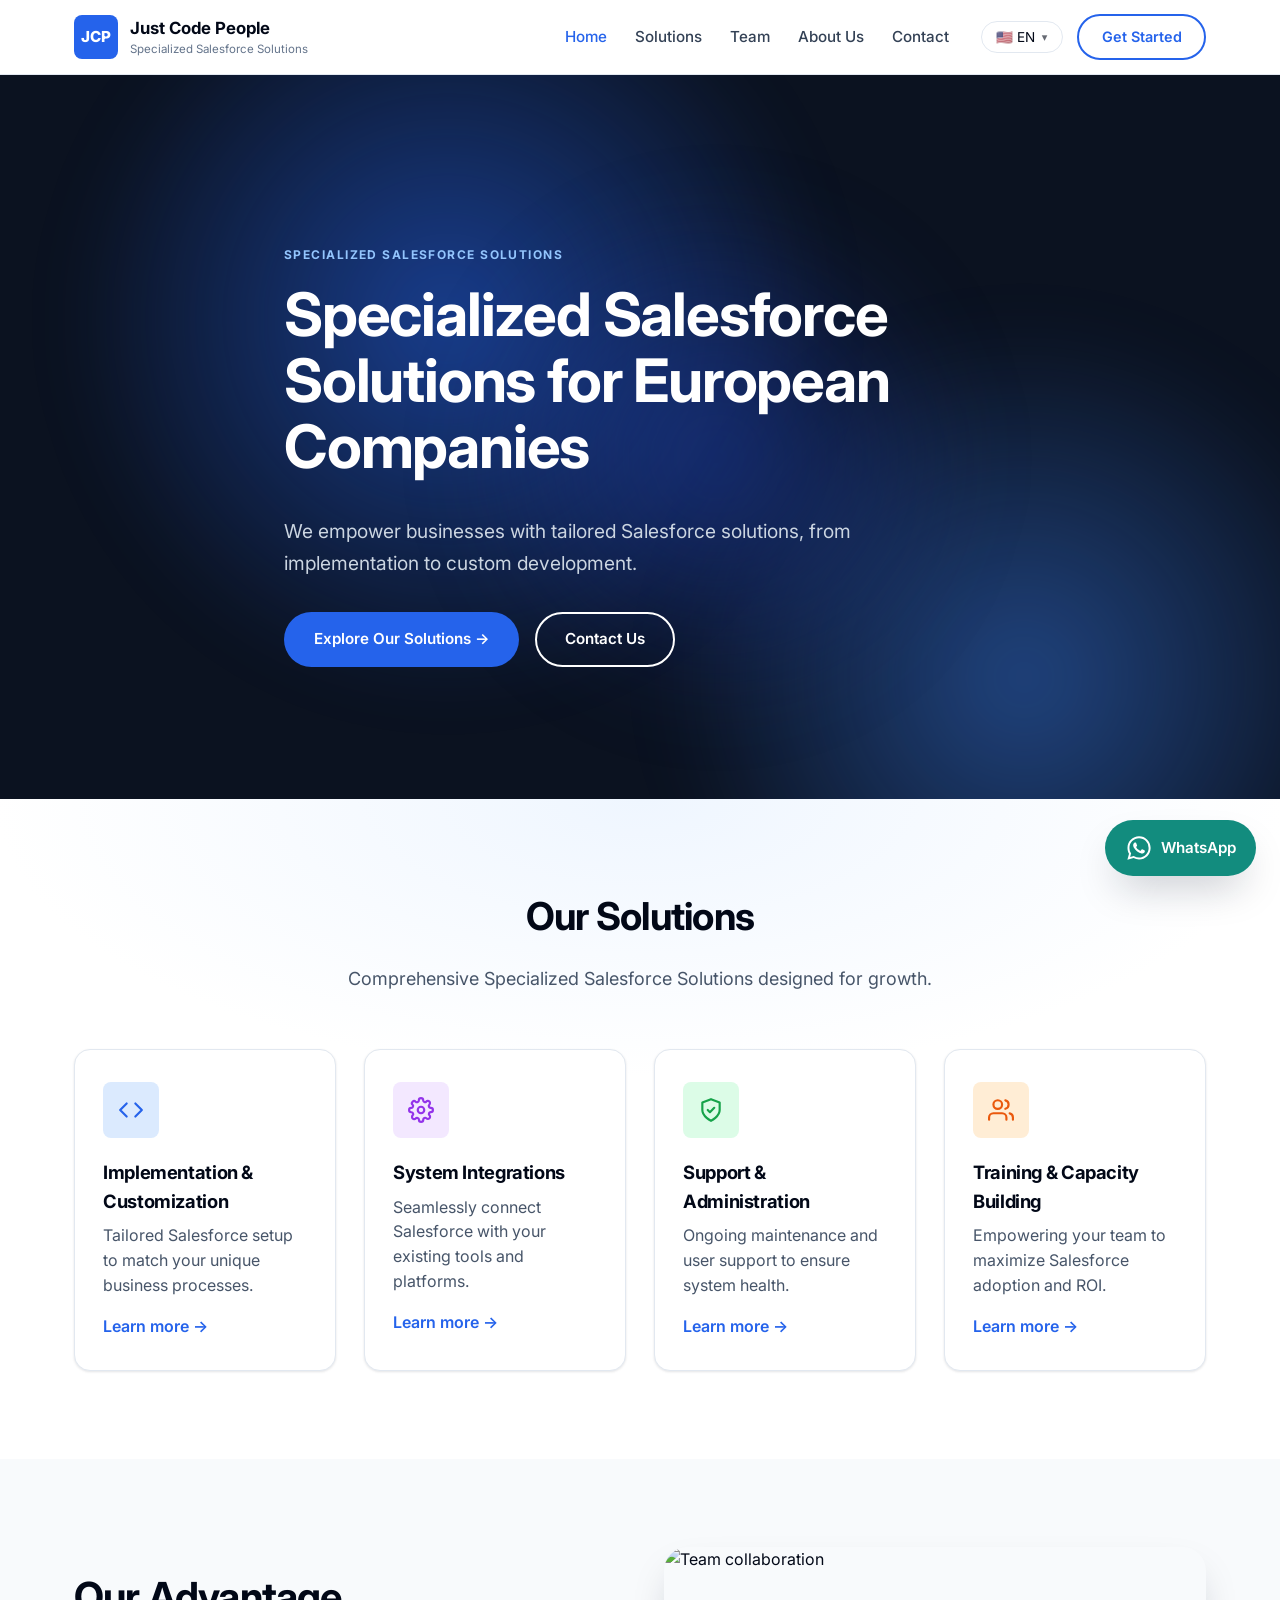
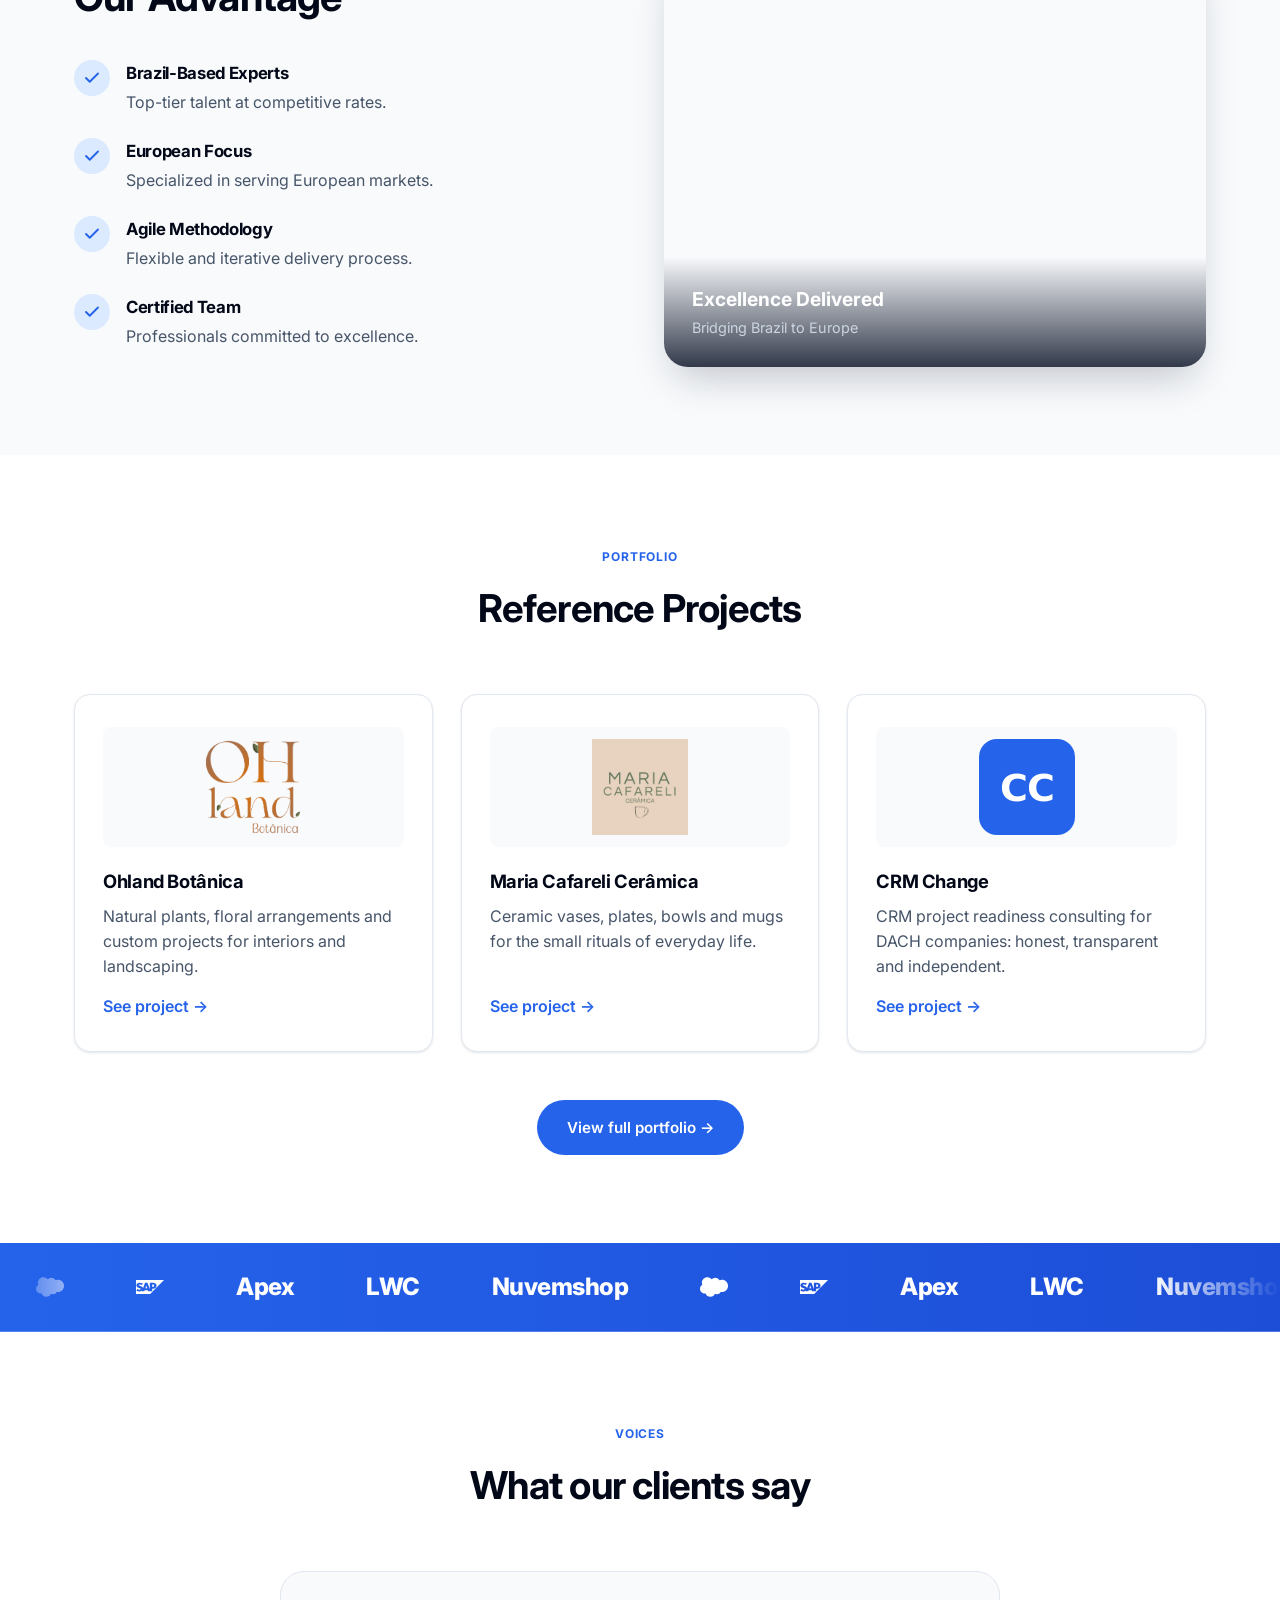
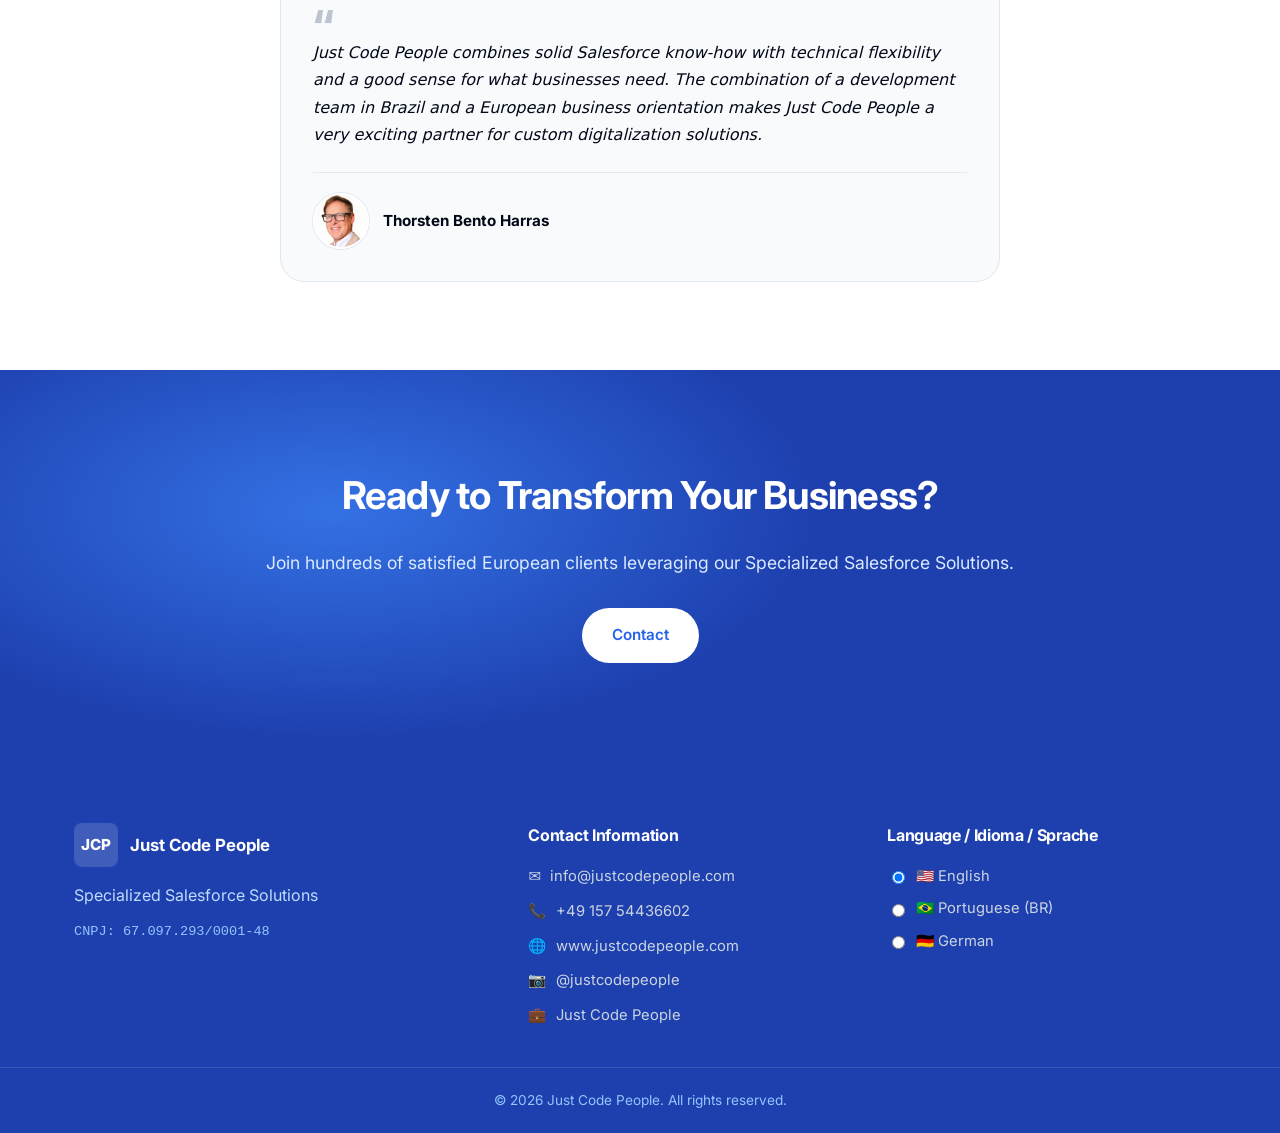
==== commit 36229bb9: "feat(home): add Voices testimonial section and fix responsiveness - index: new "Voices" section belo" ====
--- a/index.html
+++ b/index.html
@@ -9,7 +9,7 @@
   <link rel="preconnect" href="https://fonts.googleapis.com" />
   <link rel="preconnect" href="https://fonts.gstatic.com" crossorigin />
   <link rel="stylesheet" href="https://fonts.googleapis.com/css2?family=Inter:wght@300;400;500;600;700;800&display=swap" />
-  <link rel="stylesheet" href="assets/css/style.css?v=79469736" />
+  <link rel="stylesheet" href="assets/css/style.css?v=fb6d0991" />
   <script type="application/ld+json">
   {
     "@context": "https://schema.org",
@@ -80,7 +80,7 @@
         <h1>Specialized Salesforce Solutions for European Companies</h1>
         <p class="lead">We empower businesses with tailored Salesforce solutions, from implementation to custom development.</p>
         <div class="hero-actions">
-          <a href="solutions.html" class="btn btn-primary">Explore Our Solutions →</a>
+          <a href="solutions.html" class="btn btn-primary">Explore Our Solutions →</a>
           <a href="contact.html" class="btn btn-outline-white">Contact Us</a>
         </div>
       </div>
@@ -100,7 +100,7 @@
             </div>
             <h3>Implementation &amp; Customization</h3>
             <p>Tailored Salesforce setup to match your unique business processes.</p>
-            <a href="solutions.html" class="btn-link">Learn more →</a>
+            <a href="solutions.html" class="btn-link">Learn more →</a>
           </div>
           <div class="card">
             <div class="icon-tile purple">
@@ -108,7 +108,7 @@
             </div>
             <h3>System Integrations</h3>
             <p>Seamlessly connect Salesforce with your existing tools and platforms.</p>
-            <a href="solutions.html" class="btn-link">Learn more →</a>
+            <a href="solutions.html" class="btn-link">Learn more →</a>
           </div>
           <div class="card">
             <div class="icon-tile green">
@@ -116,7 +116,7 @@
             </div>
             <h3>Support &amp; Administration</h3>
             <p>Ongoing maintenance and user support to ensure system health.</p>
-            <a href="solutions.html" class="btn-link">Learn more →</a>
+            <a href="solutions.html" class="btn-link">Learn more →</a>
           </div>
           <div class="card">
             <div class="icon-tile orange">
@@ -124,7 +124,7 @@
             </div>
             <h3>Training &amp; Capacity Building</h3>
             <p>Empowering your team to maximize Salesforce adoption and ROI.</p>
-            <a href="solutions.html" class="btn-link">Learn more →</a>
+            <a href="solutions.html" class="btn-link">Learn more →</a>
           </div>
         </div>
       </div>
@@ -184,23 +184,23 @@
             <div class="project-logo"><img src="assets/images/projects/ohland-botanica-crop.png" alt="Ohland Botânica logo" loading="lazy" /></div>
             <h3>Ohland Botânica</h3>
             <p>Natural plants, floral arrangements and custom projects for interiors and landscaping.</p>
-            <a href="portfolio.html#ohland-botanica" class="btn-link">See project →</a>
+            <a href="portfolio.html#ohland-botanica" class="btn-link">See project →</a>
           </article>
           <article class="card project-card">
             <div class="project-logo"><img src="assets/images/projects/maria-cafareli.jpg" alt="Maria Cafareli Cerâmica logo" loading="lazy" /></div>
             <h3>Maria Cafareli Cerâmica</h3>
             <p>Ceramic vases, plates, bowls and mugs for the small rituals of everyday life.</p>
-            <a href="portfolio.html#maria-cafareli" class="btn-link">See project →</a>
+            <a href="portfolio.html#maria-cafareli" class="btn-link">See project →</a>
           </article>
           <article class="card project-card">
             <div class="project-logo"><img src="assets/images/projects/crm-change-badge.svg" alt="CRM Change logo" loading="lazy" /></div>
             <h3>CRM Change</h3>
             <p>CRM project readiness consulting for DACH companies: honest, transparent and independent.</p>
-            <a href="portfolio.html#crm-change" class="btn-link">See project →</a>
+            <a href="portfolio.html#crm-change" class="btn-link">See project →</a>
           </article>
         </div>
         <div class="section-actions">
-          <a href="portfolio.html" class="btn btn-primary">View full portfolio →</a>
+          <a href="portfolio.html" class="btn btn-primary">View full portfolio →</a>
         </div>
       </div>
     </section>
@@ -248,6 +248,26 @@
       </div>
     </section>
 
+    <!-- Voices (client testimonial) ------------------------------------------ -->
+    <section class="section" id="voices">
+      <div class="container">
+        <div class="section-head">
+          <span class="eyebrow">Voices</span>
+          <h2>What our clients say</h2>
+        </div>
+        <figure class="voice-card">
+          <span class="voice-mark" aria-hidden="true"></span>
+          <blockquote>
+            <p>Just Code People combines solid Salesforce know-how with technical flexibility and a good sense for what businesses need. The combination of a development team in Brazil and a European business orientation makes Just Code People a very exciting partner for custom digitalization solutions.</p>
+          </blockquote>
+          <figcaption class="voice-author">
+            <span class="voice-avatar"><img src="assets/images/team/thorsten-bento-harras.jpg" alt="Thorsten Bento Harras" loading="lazy" /></span>
+            <strong translate="no">Thorsten Bento Harras</strong>
+          </figcaption>
+        </figure>
+      </div>
+    </section>
+
     <!-- CTA ---------------------------------------------------------- -->
     <section class="cta-band">
       <div class="container">
@@ -291,28 +311,14 @@
   </footer>
 
   <!-- Floating WhatsApp button (same block on every page). The company number appears in 2 places:
-       the footer link and this button's href (assets/js/main.js?v=cc19bf00 rebuilds the href per language
+       the footer link and this button's href (assets/js/main.js?v=ff0e9f71 rebuilds the href per language
        from this one; keep both in sync when changing the number). -->
   <a class="whatsapp-float" href="https://wa.me/4915754436602?text=Hello%21%20I%20would%20like%20to%20know%20more%20about%20Just%20Code%20People%27s%20Salesforce%20solutions." data-wa-number="4915754436602" data-wa-text="Hello! I would like to know more about Just Code People's Salesforce solutions." target="_blank" rel="noopener noreferrer" aria-label="Chat with us on WhatsApp" title="Chat with us on WhatsApp">
     <svg viewBox="0 0 24 24" width="28" height="28" aria-hidden="true" focusable="false"><path fill="currentColor" d="M12.04 2C6.58 2 2.13 6.45 2.13 11.91c0 1.75.46 3.45 1.32 4.95L2.05 22l5.25-1.38a9.9 9.9 0 0 0 4.74 1.21h.01c5.46 0 9.91-4.45 9.91-9.91 0-2.65-1.03-5.14-2.9-7.01A9.82 9.82 0 0 0 12.04 2zm0 18.15h-.01a8.2 8.2 0 0 1-4.19-1.15l-.3-.18-3.12.82.83-3.04-.2-.31a8.2 8.2 0 0 1-1.26-4.38c0-4.54 3.7-8.23 8.24-8.23 2.2 0 4.27.86 5.82 2.42a8.18 8.18 0 0 1 2.41 5.82c0 4.54-3.7 8.23-8.22 8.23zm4.52-6.16c-.25-.12-1.47-.73-1.7-.82-.23-.08-.39-.12-.56.12-.17.25-.64.82-.78.98-.14.17-.29.19-.54.06-.25-.12-1.05-.39-2-1.23-.74-.66-1.24-1.47-1.38-1.72-.15-.25-.02-.38.11-.5.11-.11.25-.29.37-.43.12-.15.17-.25.25-.41.08-.17.04-.31-.02-.43-.06-.12-.56-1.34-.76-1.84-.2-.48-.4-.42-.56-.43h-.48c-.17 0-.43.06-.66.31-.23.25-.87.85-.87 2.07 0 1.22.89 2.4 1.01 2.56.12.17 1.75 2.67 4.23 3.74.59.26 1.05.41 1.41.52.59.19 1.13.16 1.56.1.48-.07 1.47-.6 1.67-1.18.21-.58.21-1.07.14-1.18-.06-.1-.23-.16-.48-.29z"/></svg>
     <span class="whatsapp-float-label" translate="no">WhatsApp</span>
   </a>
 
-  <!-- Floating talent balloon (same block on every page except talent.html, bottom-left corner, opposite the WhatsApp button). -->
-  <div class="talent-float" data-talent-float>
-    <div class="talent-float-tip" hidden>
-      <a class="talent-float-tip-link" href="talent.html">We're hiring talent! Join our talent pool.</a>
-      <button class="talent-float-close" type="button" aria-label="Close">
-        <svg viewBox="0 0 24 24" width="16" height="16" fill="none" stroke="currentColor" stroke-width="2.5" stroke-linecap="round" aria-hidden="true" focusable="false"><path d="M6 6l12 12M18 6L6 18"/></svg>
-      </button>
-    </div>
-    <a class="talent-float-btn" href="talent.html" aria-label="Join our team" title="Join our team">
-      <svg viewBox="0 0 24 24" width="26" height="26" fill="none" stroke="currentColor" stroke-width="2" stroke-linecap="round" stroke-linejoin="round" aria-hidden="true" focusable="false"><path d="M12 2.5l2.7 5.5 6 .9-4.4 4.2 1 6-5.3-2.8-5.3 2.8 1-6L3.3 8.9l6-.9z"/></svg>
-      <span class="talent-float-label">Join our team</span>
-    </a>
-  </div>
-
-  <script src="assets/js/i18n.js?v=c694f982"></script>
-  <script src="assets/js/main.js?v=cc19bf00"></script>
+  <script src="assets/js/i18n.js?v=2c0ad064"></script>
+  <script src="assets/js/main.js?v=ff0e9f71"></script>
 </body>
 </html>
--- a/assets/css/style.css
+++ b/assets/css/style.css
@@ -93,6 +93,8 @@
   font-weight: 600;
   font-size: 0.95rem;
   border: 2px solid transparent;
+  text-align: center;
+  text-wrap: balance; /* seta nao fica sozinha na ultima linha */
   transition: transform 0.15s ease, box-shadow 0.15s ease, background 0.15s ease, color 0.15s ease;
 }
 .btn:hover { transform: translateY(-1px); }
@@ -278,12 +280,12 @@
   overflow: hidden;
   padding: clamp(64px, 9vw, 96px) 0;
 }
-.cta-band h2 { font-size: 2.4rem; margin-bottom: 0.6em; }
+.cta-band h2 { font-size: clamp(1.6rem, 7vw, 2.4rem); margin-bottom: 0.6em; text-wrap: balance; }
 .cta-band p { color: #dbeafe; font-size: 1.1rem; margin-bottom: 2rem; }
 
 /* Footer ------------------------------------------------------------------ */
 .site-footer { background: var(--color-primary-darker); color: #cbd5e1; }
-.footer-top { padding-block: 64px 40px; display: grid; grid-template-columns: 1.3fr 1fr 1fr; gap: 2.5rem; }
+.footer-top { padding-block: 64px 40px; /* nao zerar o padding lateral do .container */ display: grid; grid-template-columns: 1.3fr 1fr 1fr; gap: 2.5rem; }
 .footer-brand .logo-badge { background: rgba(255,255,255,0.15); }
 .footer-brand .logo-text strong { color: #fff; }
 .footer-brand .logo-text small { color: #93c5fd; }
@@ -422,8 +424,9 @@
 .section-actions { text-align: center; margin-top: 3rem; }
 
 @media (max-width: 960px) {
-  /* .grid-3 viraria 2 colunas e deixaria o 3o card orfao: 1 coluna centralizada */
-  .projects-grid { grid-template-columns: 1fr; max-width: 640px; margin-inline: auto; }
+  /* .grid-3 viraria 2 colunas e deixaria o 3o card orfao: 1 coluna centralizada
+     (.grid.projects-grid tem mais especificidade que .grid-3 do bloco Responsive) */
+  .grid.projects-grid { grid-template-columns: 1fr; max-width: 640px; margin-inline: auto; }
 }
 @media (max-width: 720px) {
   .section-actions .btn { width: 100%; justify-content: center; }
@@ -563,8 +566,30 @@
   .tech-list { flex-shrink: 1; min-width: 0; max-width: 100%; flex-wrap: wrap; justify-content: center; gap: 1.25rem 2.5rem; padding: 0.75rem 1.25rem; }
 }
 
+/* Depoimento (home, "Voices") ----------------------------------------------------- */
+/* Cartao unico, mesmo acabamento dos cards claros do site: fundo tint, borda fina, raio grande, sem sombra
+   pesada. Aspa decorativa fixa (\201C) em todos os idiomas. Foto = avatar no rodape. */
+.voice-card {
+  display: flex;
+  flex-direction: column;
+  max-width: 720px;
+  margin: 0 auto;
+  padding: clamp(1.5rem, 4vw, 2rem) clamp(1.25rem, 4vw, 2rem);
+  background: var(--color-bg-alt);
+  border: 1px solid var(--color-border);
+  border-radius: var(--radius-lg);
+  min-width: 0;
+}
+.voice-mark::before { content: "\201C"; display: block; font-size: 3rem; font-weight: 700; line-height: 1; height: 2.2rem; color: color-mix(in srgb, var(--color-text-soft) 40%, transparent); }
+.voice-card blockquote { margin: 0; padding: 0 0 1.5rem; flex: 1; }
+.voice-card blockquote p { margin: 0; font-size: 1rem; font-style: italic; font-weight: 400; line-height: 1.7; color: var(--color-text); overflow-wrap: break-word; hyphens: manual; text-wrap: pretty; }
+.voice-author { display: flex; align-items: center; gap: 0.85rem; padding-top: 1.25rem; border-top: 1px solid var(--color-border); }
+.voice-avatar { width: 56px; height: 56px; flex-shrink: 0; overflow: hidden; border: 2px solid var(--color-bg); border-radius: var(--radius-full); box-shadow: 0 0 0 1px var(--color-border); }
+.voice-avatar img { display: block; width: 100%; height: 100%; object-fit: cover; transform: scale(1.65); transform-origin: 40% 24%; }
+.voice-author strong { min-width: 0; font-size: 0.95rem; color: var(--color-text); overflow-wrap: anywhere; }
+
 /* Responsive ------------------------------------------------------------------ */
-@media (max-width: 1000px) {
+@media (max-width: 1010px) {
   /* Menu mobile/tablet: o header completo (logo + nav + idioma + CTA) nao cabe
      abaixo de ~960px em PT/DE. Painel em fluxo normal: nada fica escondido. */
   .main-nav, .header-actions { display: none; }
@@ -592,17 +617,6 @@
   .site-header.nav-open .lang-switch, .site-header.nav-open .btn-outline {
     display: inline-flex; align-items: center; min-height: 44px;
   }
-  /* Lista de idiomas: janela flutuante por cima da pagina (como no desktop). O painel do menu tem
-     overflow-y: auto e cortaria a lista, entao enquanto ela esta aberta o painel libera o overflow.
-     Ancorada na esquerda do botao (no mobile ele fica a esquerda; right:0 mandaria a lista para fora da tela). */
-  .site-header.nav-open:has(.lang-switcher.open) { overflow: visible; }
-  .site-header.nav-open .lang-menu { left: 0; right: auto; }
-  .site-header.nav-open .lang-menu li { display: flex; align-items: center; min-height: 44px; }
-}
-
-/* Telas baixas: sem espaco embaixo do botao, a lista abre para CIMA em vez de sair da tela */
-@media (max-width: 1000px) and (max-height: 640px) {
-  .site-header.nav-open .lang-menu { top: auto; bottom: calc(100% + 0.5rem); }
 }
 
 @media (max-width: 960px) {
@@ -618,10 +632,31 @@
 }
 
 @media (max-width: 720px) {
-  .hero h1 { font-size: 2.4rem; }
+  .hero h1 { font-size: clamp(2rem, 9vw, 2.4rem); }
   .grid-4, .grid-3, .grid-2 { grid-template-columns: 1fr; }
   .team-grid { grid-template-columns: 1fr; }
   .section { padding: 56px 0; }
+}
+
+/* Titulos: palavras longas (DE) hifenizam em vez de quebrar no meio --------------- */
+h1, h2, h3 { overflow-wrap: break-word; }
+@media (max-width: 560px) { h1, h2, h3 { hyphens: auto; } }
+@media (max-width: 360px) {
+  .hero h1 { font-size: 2rem; }
+  .section-head h2, .section h2, .cta-band h2 { font-size: 1.5rem; }
+  .section h3 { font-size: 1.2rem; }
+}
+
+/* Equipe: grids que antes eram inline (nao venciam os @media) --------------------- */
+.team-grid--leaders { grid-template-columns: repeat(2, 1fr); max-width: 556px; margin: 0 auto; }
+.org-columns--2 { grid-template-columns: repeat(2, 1fr); max-width: 820px; margin: 0 auto; }
+.team-card .role, .team-card .bio, .org-columns li, .org-columns h4 { overflow-wrap: break-word; hyphens: auto; }
+@media (max-width: 960px) {
+  .org-columns--2 { grid-template-columns: 1fr; }
+}
+@media (max-width: 560px) {
+  .team-grid--leaders { grid-template-columns: 1fr; max-width: 420px; }
+  .org-columns--2 { max-width: 420px; }
 }
 
 /* Responsividade global: grids/cards nao estouram com texto longo (DE) ou zoom --- */
@@ -629,11 +664,11 @@
 .card, .team-card, .footer-top, .org-columns li { overflow-wrap: break-word; }
 .footer-brand .logo { flex-wrap: wrap; }
 .footer-list a, .footer-list li, .contact-card a { min-width: 0; overflow-wrap: anywhere; }
-.feature-item > div, .hq-points > *, .contact-card, .form-field, .talent-invite > *, .talent-float > *, .form-check > * { min-width: 0; }
+.feature-item > div, .hq-points > *, .contact-card, .form-field { min-width: 0; }
 
 /* Alvos de toque >= 44px em celular/tablet (<=960px) e ponteiro grosso (visual desktop intacto) */
 @media (max-width: 960px), (pointer: coarse) {
-  .card > a.btn-link, .about-what .card .btn-link, .portfolio-back .btn-link, .talent-invite .btn-link, .form-fallback .btn-link { display: inline-flex; align-items: center; min-height: 44px; }
+  .card > a.btn-link, .about-what .card .btn-link, .portfolio-back .btn-link { display: inline-flex; align-items: center; min-height: 44px; }
   .footer-list { gap: 0; }
   .footer-list li { min-height: 44px; }
   .footer-list a { display: inline-flex; align-items: center; min-height: 44px; }
@@ -641,6 +676,21 @@
   .lang-options label { min-height: 44px; }
   .lang-options input { width: 20px; height: 20px; }
   .contact-social a { width: 44px; height: 44px; }
+}
+@media (pointer: coarse) {
+  .main-nav a { min-height: 44px; display: inline-flex; align-items: center; }
+  .lang-options label { min-height: 44px; }
+}
+
+/* Mobile: botao flutuante do WhatsApp nao cobre campos/botoes finais -------------- */
+@media (max-width: 720px) {
+  .contact-layout, main > .section:last-child { padding-bottom: calc(56px + 40px); }
+  .site-footer { padding-bottom: calc(56px + env(safe-area-inset-bottom, 0px)); }
+}
+
+/* SVG de integracao: rotulos legiveis em telas estreitas (viewBox 500 escala ~0.58 em 320px) */
+@media (max-width: 480px) {
+  .solution-media--network svg g[font-size="12.5"] { font-size: 16px; }
 }
 
 /* Language switcher ------------------------------------------------------ */
@@ -1125,195 +1175,3 @@
 }
 @media print { .whatsapp-float { display: none !important; } }
 /* Reserva espaco no fim da pagina para o botao flutuante nao cobrir o copyright */
-@media (max-width: 720px) { .footer-bottom { padding-bottom: calc(22px + 56px + 24px); } } /* botoes flutuantes (56) ficam um em cada canto, entao so um respiro */
-
-/* Talentos: convite discreto (team e about) ------------------------------------ */
-.talent-invite {
-  display: flex;
-  flex-wrap: wrap;
-  align-items: center;
-  justify-content: center;
-  gap: 0.25rem 1rem;
-  max-width: 640px;
-  margin: 2.5rem auto 0;
-  padding: 1rem 1.25rem;
-  background: var(--color-bg-tint);
-  border-radius: var(--radius-md);
-  text-align: center;
-}
-.talent-invite p { margin: 0; font-size: 0.95rem; color: var(--color-text-muted); overflow-wrap: break-word; }
-.talent-invite strong { color: var(--color-text); }
-
-/* Talentos: pagina de candidatura ---------------------------------------------- */
-/* 3 passos: reaproveita .process-steps (5 colunas) e so troca o numero de colunas */
-.process-steps--3 { grid-template-columns: repeat(3, 1fr); max-width: 960px; margin: 0 auto; }
-.talent-faq .card:hover { transform: none; box-shadow: var(--shadow-card); border-color: var(--color-border); } /* FAQ nao e clicavel: sem efeito de elevacao */
-/* Formulario de talentos: usa o mesmo visual do formulario de contato (.contact-layout + .form-field).
-   So o botao desabilitado e o checkbox de consentimento sao especificos daqui. */
-/* Formulario centralizado: uma coluna so, com o cartao de contato embaixo */
-.talent-apply { grid-template-columns: 1fr; max-width: 600px; margin: 0 auto; gap: 2rem; }
-#talent-form .btn[type="submit"] { width: 100%; justify-content: center; text-align: center; }
-.talent-apply .contact-card { text-align: center; margin-bottom: 0; }
-#talent-form .btn:disabled { opacity: 0.7; cursor: progress; transform: none; box-shadow: none; }
-#talent-form .btn { cursor: pointer; }
-.form-check { display: flex; flex-wrap: wrap; align-items: flex-start; column-gap: 0.75rem; row-gap: 0; margin-bottom: 1.5rem; }
-.form-check input { flex-shrink: 0; width: 24px; height: 24px; margin: 10px 0 0; accent-color: var(--color-primary); }
-.form-check label { flex: 1 1 0; min-width: 0; min-height: 44px; display: flex; align-items: center; font-size: 0.85rem; line-height: 1.55; color: var(--color-text-muted); overflow-wrap: break-word; cursor: pointer; }
-.form-check-more { width: calc(100% - 24px - 0.75rem); margin-left: calc(24px + 0.75rem); padding: 0; border: 0; background: none; font: inherit; font-size: 0.85rem; cursor: pointer; display: inline-flex; align-items: center; min-height: 44px; margin-top: -0.5rem; } /* cai sob o texto, alinhado a ele; 44px de toque */
-.form-check-more:focus-visible { outline: 3px solid var(--color-primary); outline-offset: 2px; border-radius: var(--radius-sm); }
-.form-check input:focus-visible { outline: 3px solid var(--color-primary); outline-offset: 2px; }
-.form-fallback { margin: 0.75rem 0 0; font-size: 0.9rem; }
-.form-fallback[hidden] { display: none; }
-/* Campo-isca (honeypot): fora da tela, nunca display:none (bots mais simples ignoram campos assim) */
-.form-trap { position: absolute; left: -9999px; top: auto; width: 1px; height: 1px; overflow: hidden; }
-#apply { scroll-margin-top: 72px; } /* header sticky nao cobre o titulo ao vir da ancora */
-
-@media (max-width: 720px) {
-  .process-steps--3 { grid-template-columns: 1fr; }
-}
-
-/* Talentos: balao flutuante ---------------------------------------------------- */
-/* Canto inferior ESQUERDO, na mesma linha de base do WhatsApp (que fica a direita): nunca se sobrepoem.
-   Azul da marca (--color-primary): texto branco sobre #2563eb = 5.2:1 (AA). Hover usa --color-primary-dark. */
-.talent-float {
-  position: fixed;
-  left: calc(1rem + env(safe-area-inset-left, 0px));
-  bottom: calc(1rem + env(safe-area-inset-bottom, 0px));
-  z-index: 40; /* mesma camada do WhatsApp: abaixo do header/menu (50) */
-  display: flex;
-  flex-direction: column;
-  align-items: flex-start;
-  gap: 0.75rem;
-  pointer-events: none; /* so os filhos recebem clique, o conteiner nao cobre o conteudo */
-}
-.talent-float-btn {
-  position: relative;
-  pointer-events: auto;
-  display: inline-flex;
-  align-items: center;
-  justify-content: center;
-  gap: 0.5rem;
-  min-width: 56px;
-  height: 56px;
-  border-radius: var(--radius-full);
-  background: var(--color-primary);
-  color: #fff;
-  font-weight: 600;
-  font-size: 0.9rem;
-  box-shadow: var(--shadow-lift);
-  animation: jcpTalentIn 0.5s ease-out 1.2s both;
-  transition: background-color 0.2s ease, transform 0.2s ease;
-}
-.talent-float-btn:hover, .talent-float-btn:focus-visible { background: var(--color-primary-dark); transform: scale(1.06); }
-.talent-float-btn:focus-visible { outline: 3px solid var(--color-navy); outline-offset: 3px; }
-/* Pulso: 3 repeticoes depois da entrada e para (chama atencao sem ficar piscando) */
-.talent-float-btn::after {
-  content: "";
-  position: absolute;
-  inset: 0;
-  border-radius: inherit;
-  border: 2px solid var(--color-primary);
-  opacity: 0;
-  pointer-events: none;
-  animation: jcpTalentPulse 2.2s ease-out 2.4s 3;
-}
-.talent-float-label { display: none; white-space: nowrap; }
-.talent-float-tip {
-  position: relative;
-  pointer-events: auto;
-  display: flex;
-  align-items: center;
-  max-width: min(280px, calc(100vw - 2rem - 8px));
-  padding: 0 0.25rem 0 1rem;
-  background: #fff;
-  border: 1px solid var(--color-border);
-  border-radius: var(--radius-md);
-  box-shadow: var(--shadow-lift);
-  animation: jcpTalentTip 0.35s ease-out both;
-}
-.talent-float-tip[hidden] { display: none; }
-.talent-float-tip::after { /* seta apontando para o botao */
-  content: "";
-  position: absolute;
-  left: 22px;
-  bottom: -6px;
-  width: 10px;
-  height: 10px;
-  background: #fff;
-  border-right: 1px solid var(--color-border);
-  border-bottom: 1px solid var(--color-border);
-  transform: rotate(45deg);
-}
-.talent-float-tip-link { padding: 0.75rem 0; font-size: 0.9rem; font-weight: 600; line-height: 1.4; color: var(--color-text); overflow-wrap: break-word; }
-.talent-float-tip-link:hover { color: var(--color-primary); }
-.talent-float-close {
-  flex-shrink: 0;
-  display: flex;
-  align-items: center;
-  justify-content: center;
-  width: 44px;
-  height: 44px;
-  border-radius: var(--radius-full);
-  color: var(--color-text-muted);
-  cursor: pointer;
-}
-.talent-float-close:hover { color: var(--color-text); }
-.talent-float-close:focus-visible, .talent-float-tip-link:focus-visible { outline: 3px solid var(--color-navy); outline-offset: 2px; border-radius: var(--radius-sm); }
-@keyframes jcpTalentIn {
-  from { opacity: 0; transform: scale(0.6); }
-  to { opacity: 1; transform: scale(1); }
-}
-@keyframes jcpTalentPulse {
-  from { opacity: 0.7; transform: scale(1); }
-  to { opacity: 0; transform: scale(1.5); }
-}
-@keyframes jcpTalentTip {
-  from { opacity: 0; transform: translateY(8px); }
-  to { opacity: 1; transform: translateY(0); }
-}
-@media (min-width: 721px) {
-  .talent-float { left: calc(1.5rem + env(safe-area-inset-left, 0px)); bottom: calc(1.5rem + env(safe-area-inset-bottom, 0px)); }
-  .talent-float-btn { padding: 0 1.1rem; }
-  .talent-float-label { display: inline; }
-}
-@media (prefers-reduced-motion: reduce) {
-  .talent-float-btn, .talent-float-tip { animation: none; transition: none; }
-  .talent-float-btn::after { animation: none; display: none; }
-  .talent-float-btn:hover, .talent-float-btn:focus-visible { transform: none; }
-}
-@media print { .talent-float { display: none !important; } }
-
-/* Talentos: janela de consentimento -------------------------------------------- */
-/* <dialog> nativo: o navegador cuida de foco, Esc e camada superior. */
-.consent-dialog {
-  width: min(560px, calc(100vw - 2rem));
-  max-height: calc(100vh - 2rem);
-  max-height: calc(100dvh - 2rem);
-  margin: auto;
-  padding: 1.5rem;
-  border: 1px solid var(--color-border);
-  border-radius: var(--radius-lg);
-  background: #fff;
-  color: var(--color-text);
-  box-shadow: var(--shadow-lift);
-  overflow-y: auto;
-  overscroll-behavior: contain;
-}
-.consent-dialog[open] { animation: jcpConsentIn 0.25s ease-out; }
-.consent-dialog::backdrop { background: rgba(10, 15, 30, 0.6); }
-.consent-dialog-head { display: flex; align-items: flex-start; justify-content: space-between; gap: 1rem; margin-bottom: 1rem; }
-.consent-dialog-head h2 { margin: 0; font-size: clamp(1.25rem, 3.6vw, 1.5rem); line-height: 1.25; overflow-wrap: break-word; }
-.consent-dialog-close {
-  flex-shrink: 0; display: flex; align-items: center; justify-content: center;
-  width: 44px; height: 44px; margin: -0.4rem -0.4rem 0 0;
-  border-radius: var(--radius-full); color: var(--color-text-muted); cursor: pointer;
-}
-.consent-dialog-close:hover { color: var(--color-text); background: var(--color-bg-alt); }
-.consent-dialog-close:focus-visible { outline: 3px solid var(--color-primary); outline-offset: 2px; }
-.consent-list { margin: 0 0 1.5rem; }
-.consent-list dt { margin-top: 1rem; font-size: 0.8rem; font-weight: 700; letter-spacing: 0.06em; text-transform: uppercase; color: var(--color-primary); }
-.consent-list dt:first-child { margin-top: 0; }
-.consent-list dd { margin: 0.25rem 0 0; font-size: 0.95rem; line-height: 1.6; color: var(--color-text-muted); overflow-wrap: break-word; }
-.consent-dialog > .btn { width: 100%; justify-content: center; cursor: pointer; }
-@keyframes jcpConsentIn { from { opacity: 0; transform: translateY(12px); } to { opacity: 1; transform: translateY(0); } }
-@media (prefers-reduced-motion: reduce) { .consent-dialog[open] { animation: none; } }
